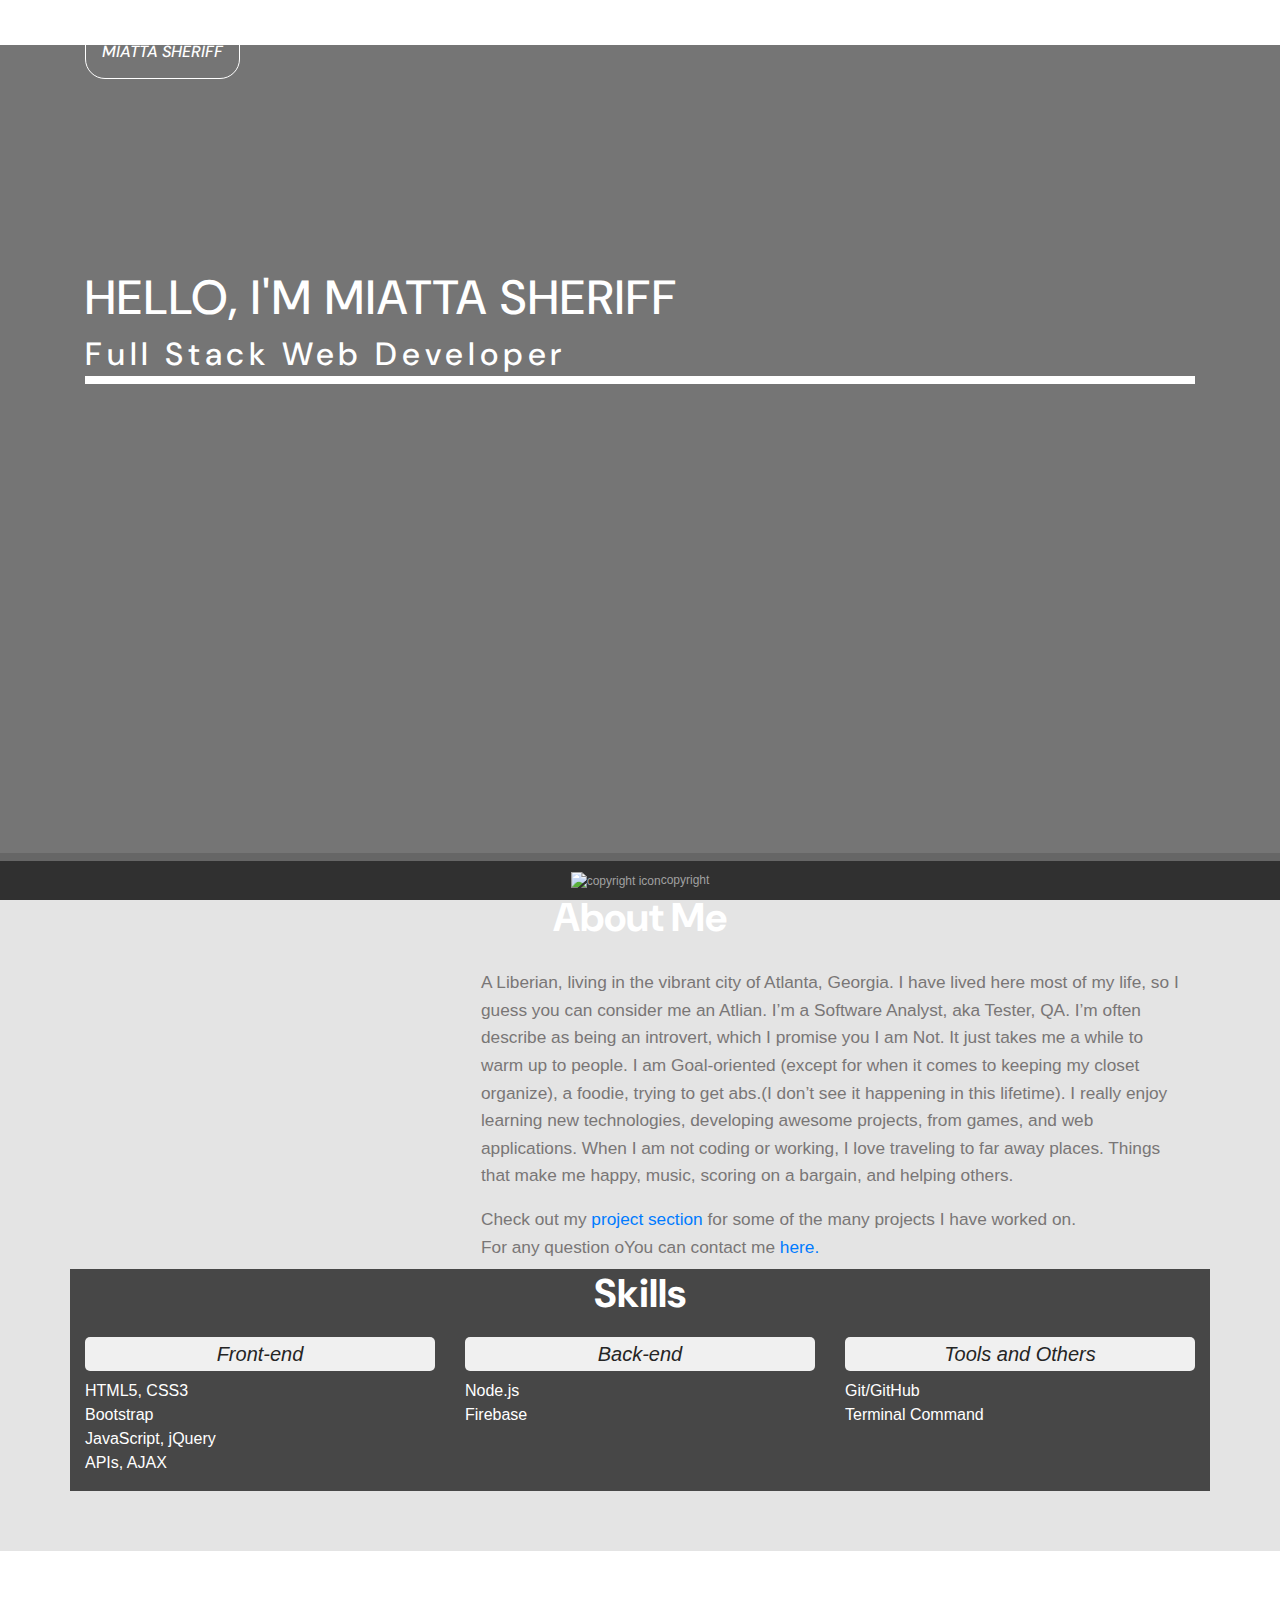
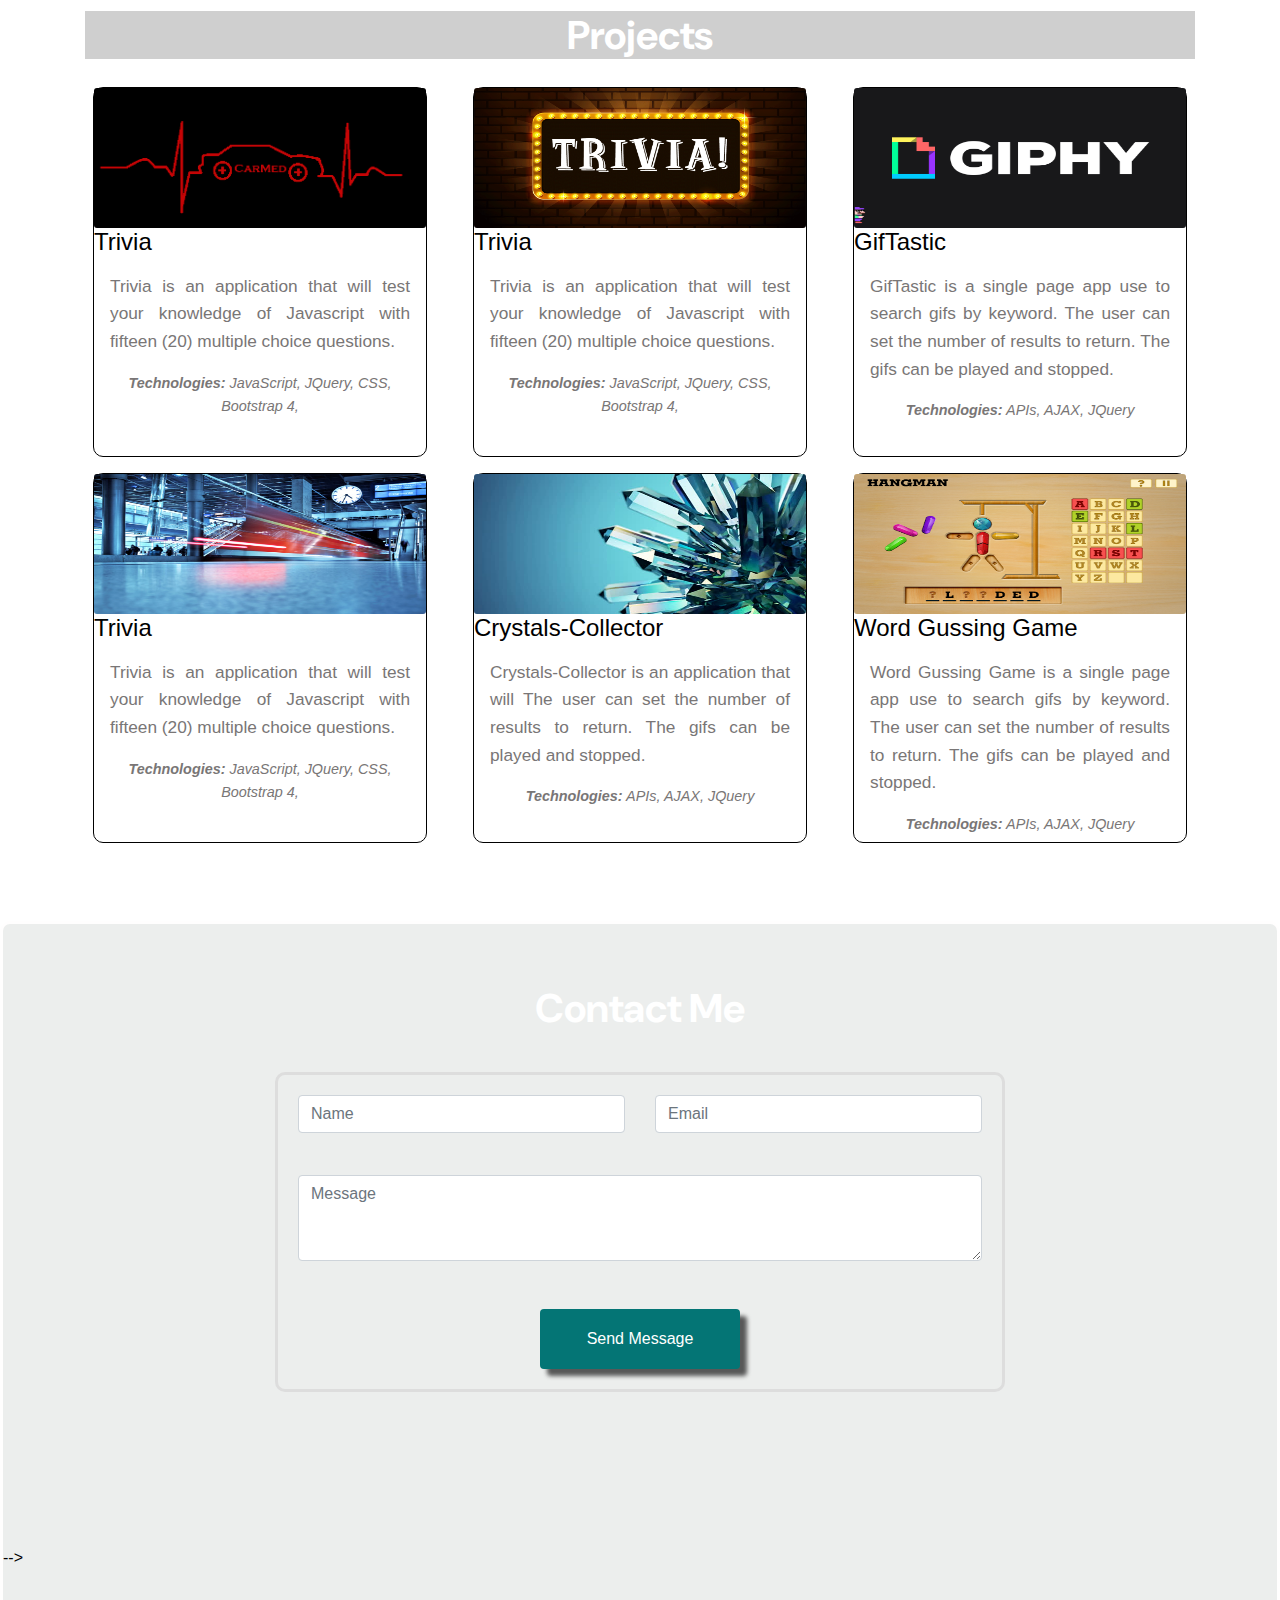
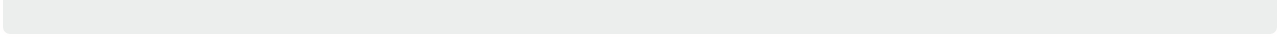
==== index.html @ c32bdae5 "add styling" ====
<!DOCTYPE html>
<html lang="en">

<head>
    <meta charset="UTF-8">
    <meta name="viewport" content="width=device-width, initial-scale=1.0">
    <meta http-equiv="X-UA-Compatible" content="ie=edge">
    <link rel="stylesheet" href="https://stackpath.bootstrapcdn.com/bootstrap/4.3.1/css/bootstrap.min.css"
        integrity="sha384-ggOyR0iXCbMQv3Xipma34MD+dH/1fQ784/j6cY/iJTQUOhcWr7x9JvoRxT2MZw1T" crossorigin="anonymous">
    <link href="https://fonts.googleapis.com/css?family=DM+Sans&display=swap" rel="stylesheet">
    <link href="asset/style.css" rel="stylesheet">
    <title>Portfolio</title>
</head>

<body>

    <body data-spy="scroll" data-target=".navbar" data-offset="74">
        <nav class="navbar navbar-expand-lg navbar-dark">
            <div class="container">
                <a class="navbar-brand" href="#">
                    <span class="logo">Miatta Sheriff</span>
                </a>
                <button id="toggle" class="navbar-toggler" type="button" data-toggle="collapse"
                    data-target="#navbarSupportedContent" aria-controls="navbarSupportedContent" aria-expanded="false"
                    aria-label="Toggle navigation">
                    <span class="navbar-toggler-icon"></span>
                </button>
                <div class="collapse navbar-collapse" id="navbarSupportedContent">
                    <ul class="myNavbar navbar-nav ml-auto">
                        <li class="nav-item" id="home-link-item">
                            <a id="link" class="nav-link" href="#home">
                                <i class="fa fa-home" aria-hidden="true"></i>Home
                                <span class="sr-only">(current)</span>
                            </a>
                        </li>
                        <li class="nav-item">
                            <a id="link" class="nav-link" href="#about">
                                <i class="fa fa-user" aria-hidden="true"></i>About</a>
                        </li>
                        <li class="nav-item">
                            <a id="link" class="nav-link" href="#projects">
                                <i class="fa fa-folder" aria-hidden="true"></i>Projects</a>
                        </li>
                        <li class="nav-item">
                            <a id="link" class="nav-link" href="#contact">
                                <i class="fa fa-volume-control-phone" aria-hidden="true"></i>Contact</a>
                        </li>
                    </ul>
                </div>
            </div>
        </nav>
        <div class="container-fluid">
            <div id="bg-home"></div>
            <section id="home">
                <div class="container content">
                    <div class="row">
                        <div class="col-12">
                            <div class="nameContent">
                                <h1 class="name">Hello, I'm Miatta Sheriff</h1>
                                <h2 class="title">Full Stack Web Developer</h2>
                                <a href="#about" class="downPointing align-middle text-center btn">
                                    <i class="fa fa-angle-double-down" aria-hidden="true"></i>
                                </a>
                            </div>
                        </div>
                    </div>
                </div>
            </section>
            <section id="about" class="pt-3">
                <div class="container content">
                    <div class="row">
                        <div class="col-12">
                            <h1 class="sub-header">About Me</h1>
                        </div>
                    </div>
                    <div class="row">
                        <div class="col-lg-4 col-md-4 col-sm-12 col-xs-12">
                            <div class="col-12">
                                <div class="img">
                                    <img class="rounded img-fluid max-width: 100%; and height: auto; profileImage"
                                        src="assets/images/profileimg.JPG" alt="">
                                </div>
                            </div>
                            <div class="col-12">
                                <div class="social-div text-center hide-element">
                                    <a class="contact-link" href="tel:1-404-437-9087">
                                        <i class="fas fa-phone-square"></i>
                                    </a>
                                    <a class="contact-link" href="mailto:msheriff@gmail.com">
                                        <i class="far fa-envelope contactItem"></i>
                                    </a>
                                    <a class="contact-link" href="https://github.com/Mia112">
                                        <i class="fab fa-github-square contactItem"></i>
                                    </a>
                                    <a class="contact-link" href="https://www.linkedin.com/in/emerson-doyah-0ba6b180/">
                                        <i class="fab fa-linkedin contactItem"></i>
                                    </a>
                                </div>
                            </div>
                        </div>
                        <div class="col-lg-8 col-md-8 col-sm-12 col-xs-12">
                            <div class="bio">
                                <p>
                                    A Liberian, living in the vibrant city of Atlanta, Georgia.
                                    I have lived here most of my life, so I guess you can consider me an Atlian.
                                    I’m a Software Analyst, aka Tester, QA.
                                    I’m often describe as being an introvert, which I promise you I am Not.
                                    It just takes me a while to warm up to people.
                                    I am Goal-oriented (except for when it comes to keeping my closet organize),
                                    a foodie, trying to get abs.(I don’t see it happening in this lifetime).
                                    I really enjoy learning new technologies, developing awesome projects,
                                    from games, and web applications.
                                    When I am not coding or working, I love traveling to far away places.
                                    Things that make me happy, music, scoring on a bargain, and helping others.
                                </p>
                                <p>
                                    Check out my <a href="#projects">project section</a>
                                    for some of the many projects I have worked on.
                                    <br>
                                    For any question oYou can contact me <a href="#contact">here.</a>
                                </p>
                            </div>
                        </div>
                    </div>
                </div>
                <!-- ********************************* SKILLS SECTION ************************************ -->
                <div id="skill-section" class="container">
                    <div class="row">
                        <div class="col-12">
                            <h1 class="sub-header">Skills</h1>
                        </div>
                        <div class="col-md-4 col-sm-12">
                            <h5 class="skill-heading">Front-end</h5>
                            <div class="skills-content">
                                <ul>
                                    <li>HTML5, CSS3</li>
                                    <li>Bootstrap</li>
                                    <li>JavaScript, jQuery</li>
                                    <li>APIs, AJAX</li>
                                </ul>
                            </div>
                        </div>
                        <div class="col-md-4 col-sm-12">
                            <div class="skills-content">
                                <h5 class="skill-heading">Back-end</h5>
                                <div class="skills-content">
                                    <ul>
                                        <li>Node.js</li>
                                        <li>Firebase</li>
                                    </ul>
                                </div>
                            </div>
                        </div>
                        <div class="col-md-4 col-sm-12">
                            <div class="skills-content">
                                <h5 class="skill-heading">Tools and Others</h5>
                                <div class="skills-content">
                                    <ul>
                                        <li>Git/GitHub</li>
                                        <li>Terminal Command</li>
                                    </ul>
                                </div>
                            </div>
                        </div>
                    </div>
                </div>
            </section>
            <!-- *************************** PROJECT SECTION *********************************** -->
            <section id="projects">
                <div class="container">
                    <div id="project-header">
                        <h1 class="sub-header projects-header  text text-center">Projects</h1>
                    </div>
                    <div class="row project-items border-1">

                        <div id="project" class="col-md-4">
                            <div class="card">
                                <div class="card-body">
                                    <img src="asset/images/CarMedLogo.png" class="card-img project-image"
                                        alt="project image">
                                    <div class="card-img-overlay">
                                        <a target="_blank" rel="noopener noreferrer"
                                            href="https://mia112.github.io/project1/"
                                            class="btn btn-outline-primary site-link">Website <i
                                                class="fas fa-external-link-alt"></i></a>
                                        <a target="_blank" rel="noopener noreferrer"
                                            href="https://github.com/Mia112/project1"
                                            class="btn btn-outline-primary site-link">GitHub <i
                                                class="fas fa-code"></i></a>
                                    </div>
                                    <h4 class="project-title">Trivia</h4>
                                    <p class="card-text project-text">Trivia is an application that will test your
                                        knowledge of Javascript with fifteen (20) multiple choice questions.
                                    </p>
                                    <p class="project-tech"><strong>Technologies:</strong> JavaScript, JQuery,
                                        CSS, Bootstrap 4,
                                    </p>
                                </div>
                            </div>
                        </div>


                        <div id="project" class="col-md-4">
                            <div class="card">
                                <div class="card-body">
                                    <img src="asset/images/trivia animation.gif" class="card-img project-image"
                                       alt="project image">
                                    <div class="card-img-overlay">
                                        <a target="_blank" rel="noopener noreferrer"
                                            href=" https://mia112.github.io/TriviaGame/"
                                            class="btn btn-outline-primary site-link">Website <i
                                                class="fas fa-external-link-alt"></i></a>
                                        <a target="_blank" rel="noopener noreferrer"
                                            href="https://github.com/Mia112/TriviaGame"
                                            class="btn btn-outline-primary site-link">GitHub <i
                                                class="fas fa-code"></i></a>
                                    </div>
                                    <h4 class="project-title">Trivia</h4>
                                    <p class="card-text project-text">Trivia is an application that will test your
                                        knowledge of Javascript with fifteen (20) multiple choice questions.
                                    </p>
                                    <p class="project-tech"><strong>Technologies:</strong> JavaScript, JQuery,
                                        CSS, Bootstrap 4,
                                    </p>
                                </div>
                            </div>
                        </div>

                        <div id="project" class="col-md-4">
                            <div class="card">
                                <div class="card-body">
                                    <img src="asset/images/giphy.gif" class="card-img project-image"
                                        alt="project image">
                                    <div class="card-img-overlay">
                                        <a target="_blank" rel="noopener noreferrer"
                                            href="https://mia112.github.io/GifTastic/"
                                            class="btn btn-outline-primary site-link">Website <i
                                                class="fas fa-external-link-alt"></i></a>
                                        <a target="_blank" rel="noopener noreferrer"
                                            href="https://github.com/Mia112/GifTastic"
                                            class="btn btn-outline-primary site-link">GitHub <i
                                                class="fas fa-code"></i></a>
                                    </div>
                                    <h4 class="project-title">GifTastic</h4>
                                    <p class="card-text project-text">GifTastic is a single page app use to search
                                        gifs by keyword.
                                        The user can set the number of results to return. The gifs can be played and
                                        stopped.
                                    </p>
                                    <p class="project-tech"><strong>Technologies:</strong> APIs, AJAX, JQuery </p>
                                </div>
                            </div>
                        </div>
                    </div>

                    <div class="row project-items border-1">
                        <div id="project" class="col-md-4">
                            <div class="card">
                                <div class="card-body">
                                    <img src="asset/images/train.jpg" class="card-img project-image"
                                        alt="project image">
                                    <div class="card-img-overlay">
                                        <a target="_blank" rel="noopener noreferrer"
                                            href="https://mia112.github.io/GifTastic/"
                                            class="btn btn-outline-primary site-link">Website <i
                                                class="fas fa-external-link-alt"></i></a>
                                        <a target="_blank" rel="noopener noreferrer"
                                            href="https://github.com/Mia112/GifTastic"
                                            class="btn btn-outline-primary site-link">GitHub <i
                                                class="fas fa-code"></i></a>
                                    </div>
                                    <h4 class="project-title">Trivia</h4>
                                    <p class="card-text project-text">Trivia is an application that will test your
                                        knowledge of Javascript with fifteen (20) multiple choice questions.
                                    </p>
                                    <p class="project-tech"><strong>Technologies:</strong> JavaScript, JQuery,
                                        CSS, Bootstrap 4,
                                    </p>
                                </div>
                            </div>
                        </div>

                        <div id="project" class="col-md-4">
                            <div class="card">
                                <div class="card-body">
                                    <img src="asset/images/crystal.jpg" class="card-img project-image"
                                        alt="project image">
                                    <div class="card-img-overlay">
                                        <a target="_blank" rel="noopener noreferrer"
                                            href=" https://mia112.github.io/Crystals-Collector/"
                                            class="btn btn-outline-primary site-link">Website <i
                                                class="fas fa-external-link-alt"></i></a>
                                        <a target="_blank" rel="noopener noreferrer"
                                            href="https://github.com/Mia112/Crystals-Collector"
                                            class="btn btn-outline-primary site-link">GitHub <i
                                                class="fas fa-code"></i></a>
                                    </div>
                                    <h4 class="project-title">Crystals-Collector</h4>
                                    <p class="card-text project-text">Crystals-Collector is an application that will
                                        The user can set the number of results to return. The gifs can be played and
                                        stopped.
                                    </p>
                                    <p class="project-tech"><strong>Technologies:</strong> APIs, AJAX, JQuery </p>
                                </div>
                            </div>
                        </div>


                        <div id="project" class="col-md-4">
                            <div class="card">
                                <div class="card-body">
                                    <img src="asset/images/hangman.png" class="card-img project-image"
                                        alt="project image">
                                    <div class="card-img-overlay">
                                        <a target="_blank" rel="noopener noreferrer"
                                            href="https://mia112.github.io/Word-Guess-Game/"
                                            class="btn btn-outline-primary site-link">Website <i
                                                class="fas fa-external-link-alt"></i></a>
                                        <a target="_blank" rel="noopener noreferrer"
                                            href="https://github.com/Mia112/Word-Guess-Game"
                                            class="btn btn-outline-primary site-link">GitHub <i
                                                class="fas fa-code"></i></a>
                                    </div>
                                    <h4 class="project-title">Word Gussing Game</h4>
                                    <p class="card-text project-text">Word Gussing Game is a single page app use to
                                        search
                                        gifs by keyword.
                                        The user can set the number of results to return. The gifs can be played and
                                        stopped.
                                    </p>
                                    <p class="project-tech"><strong>Technologies:</strong> APIs, AJAX, JQuery </p>
                                </div>
                            </div>
                        </div>
                    </div>
                </div>
            </section>
            <!-- *************************************** CONTACT SECTION *********************************************** -->
            <section id="contact">
                <div class="container">
                    <div class="row">

                        <div class="col-12">
                            <h1 class="sub-header">Contact Me</h1>
                        </div>
                    </div>
                    <div class="row">
                        <div class="col-lg-8 offset-lg-2 offset-md-2 col-md-8 col-sm-12 col-xs-12">
                            <div class="contact center-block">
                                <form class="form-group">
                                    <div class="row">
                                        <div class="col-lg-6 col-sm-12">
                                            <input id="name" type="text" class="form-control" placeholder="Name"
                                                required>
                                        </div>
                                        <div class="col-lg-6 col-sm-12">
                                            <input id="email" type="text" class="form-control" placeholder="Email"
                                                required>
                                        </div>
                                    </div>
                                    <br>
                                    <div class="form-group">
                                        <textarea id="message" class="form-control" id="exampleFormControlTextarea1"
                                            rows="3" placeholder="Message" required></textarea>
                                    </div>
                                    <br>

                                    <div class="col buttonCol" style="margin:auto; text-align: center;">
                                        <button id="submit-btn" type="submit" class="btn btn-secondary"
                                            data-toggle="modal">Send Message
                                        </button>
                                    </div>
                                </form>
                            </div>
                        </div>
                    </div>
                </div> -->
            </section>
        </div>
        <div class="fixed-bottom">
            <div id="copyright"><img src="assets/images/copyright16.png" alt="copyright icon">copyright</div>
        </div>
        <!-- 
        <script src="/Users/msheriff/profile/assets/app.js"></script> -->
    </body>

</html>
---- asset/style.css ----
* {
    margin: 0;
    padding: 0;
    text-decoration: none
  }
  body {
    padding-top: 70px;
    background-image: url(/Users/msheriff/profile/assets/image/blackbg.jpg);
    background-size: cover;
    background-repeat: no-repeat;
    background-attachment: fixed;
    margin: 0;
    padding: 0;
    position: relative;
  }
  
  .container-fluid {
    margin: -2rem 0;
    padding: 0;
  }
  
  #contact {
    padding: 20px;
    font-size: 16px;
    color: #777777;
    background-color: #ffffff;
    margin: auto;
    width: 100%;
    margin-top: 10px;
    margin-bottom: 10px;
    height: auto;
    line-height: 32px;
    border: 3px solid #fffefe;
    border-radius: 10px;
  }
  
  .sectionHeader {
    font-family: 'Fira Sans', sans-serif;
  }
  
  #home {
    padding: 60px 0;
    height: 812px;
    color: #fff;
    background: rgba(12, 12, 12, 0.568);
  }
  
  #about {
    padding: 60px 0;
    height: auto;
    color: black;
    background: #e4e4e4;
  }
  
  #projects {
    padding: 60px 0;
    height: auto;
    color: black;
    
  }
  
  #contact {
    padding: 60px 0;
    height: auto;
    color: black;
    background: #eceeed;
  }
  
  .polygon {
    -webkit-clip-path: polygon(0 0, 100% 0, 100% 13%, 0 58%);
    clip-path: polygon(0 0, 100% 0, 100% 13%, 0 58%);
    height: 13.5%;
    width: 100%;
    margin: 0;
    padding: 0;
    position: absolute;
    background: #046d8a31;
  }
  
  @media(max-width:750px) {
    .polygon {
        height: 12%;
    }
  }
  
  /* ===================================== 
  /* navbar styles */
  
  /* ===================================== */
  
  .bg-dark {
    background-color: #1b1a0d;
  }
  
  
  .navbar-expand-lg .navbar-nav .nav-link {
    padding-right: 1rem;
    padding-left: .5rem;
    font-size: 1.2rem;
    text-transform: uppercase;
    transition: all 0.4s ease;
  }
  
  
  .navbar-brand {
    font-size: 1rem;
    text-transform: uppercase;
    padding-top: 2rem;
  }
  
  .navbar-dark .navbar-nav .nav-link {
    color: rgb(255, 255, 255);
  }
  
  .myNavbar .fa {
    padding-right: 0.4rem;
  }
  
  .navbar-toggler {
    border: none;
    outline: none;
  }
  
  .logo {
    padding: 1rem;
    border-radius: 20px;
    border: 1.5px solid #ffffff;
    font-style: italic;
    font-family: 'DM Sans', sans-serif;
    font-weight: 500;
  }
  
  #section4 {
    border-bottom: 0.0019rem solid var(--main-theme-color, #05a4d4);
    -webkit-box-shadow: 0px 7px 12px 0px var(--main-theme-color, #05a4d4);
    box-shadow: 0px 7px 12px 0px rgba(0, 0, 0, 0.36);
  }
  
  .content {
    margin-top: 20px;
  }
  
  /* ==================================== */
  
  /* Home - section 1 */
  
  /* ==================================== */
  
  .title {
    border-bottom: 0.5rem solid #ffffff;
    padding-bottom: 0.2rem;
    letter-spacing: 0.3rem;
    font-family: 'DM Sans', sans-serif;
  }
  
  .nameContent {
    padding-top: 9rem;
    /* -webkit-animation: paddingAnimate 3s;
    animation: paddingAnimate 3s; */
    font-family: 'DM Sans', sans-serif;
  }
  
  .nameContent .btn:hover {
    font-size: 3.6rem;
    background: transparent;
   
    margin-top: 2rem;
    
  }
  
  .name {
    font-size: 3rem;
    text-transform: uppercase;
    letter-spacing: 2px;
    font-family: 'DM Sans', sans-serif;
  }
  
  /* Chrome, Safari, Opera */
  
  @-webkit-keyframes paddingAnimate {
    from {
        padding-top: 15rem;
        opacity: 9rem;
    }
    to {
        padding-top: 0;
        opacity: 1;
    }
  }
  
  /* Standard syntax */
  
  @keyframes paddingAnimate {
    from {
        padding-top: 15rem;
        opacity: 0;
    }
    to {
        padding-top: 9 rem;
        opacity: 1;
    }
  }
  
  .nameContent .btn {
    font-size: 3.5rem;
    background: transparent;
    color: #ffffff;
    margin-top: 0.5rem;
    transition: all 0.7s ease;
    font-weight: bolder;
    -webkit-animation: btn-animate 0.5s infinite;
  
    animation: btn-animate 0.5s infinite;
  } 
  
  /* Chrome, Safari, Opera */
  
  @-webkit-keyframes btn-animate {
    50% {
        margin-top: 50px;
    }
  }
  
  /* Standard syntax */
  
  @keyframes btn-animate {
    50% {
        margin-top: 50px;
    }
  }
  
  /* ==================================== */
  
  /* About - section 2 */
  
  /* ==================================== */
  
  .profileImage {
    transition: 1s ease-in;
    transition: 1s ease-out;
    margin-top: 1.5rem;
  }
  
  .profileImage:hover {
    transform: scale(1.03);
  }
  
  .aboutMe, .mySkills, .myProjects, .myContact, .social-div {
    transition: 0.3s linear;
    overflow: hidden;
    height: 4rem;
    width: 0;
    opacity: 0;
  }
  
  
  .show-element {
    width: 100%;
    opacity: 1;
  }
  
  .social-div .fa:hover {
    transform: scale(1.05);
  }
  
  .fa-skype {
    color: #139eec;
  }
  
  .fa-linkedin {
    color: #046096;
  }
  
  .fa-github-square {
    color: black;
  }
  
  .fa-envelope {
    color: #c9352f;
  }
  
  .social-div .fab, .social-div .fas, .social-div .far {
    font-size: 3rem;
    margin: 1rem 0.5rem;
    transition: 0.5s ease-in;
    transition: 0.5s ease-out;
    text-align: center;
  }
  
  p {
    padding: 0.5rem 1rem;
    line-height: 1.6;
    color: #797676;
    font-size: 1.08rem;
    margin: 0;
    font-family: 'Roboto', sans-serif;
    /* background: #f1f0f0; */
  }
  
  /* ==================================== */
  
  /* Skills - section 3 */
  
  /* ==================================== */
  
  #skill-section{
    background-color: rgb(71, 71, 71);
    width: 100%;
  }
  
  .skill-heading {
  
    color: #252525;
    padding: .3rem;
    text-align: center;
    border-radius: 5px;
    font-style: italic;
    font-weight: 500;
    background-color: rgb(240, 240, 240);
   
  }
   ul {
     list-style-type: none;
     color: #ffffff;
     
   }
  
  
  .skill-content {
    padding-left: 5px;
    font-size: 1rem;
    font-style: italic;
    background: #3c3d3d;
  }
  
  /*======================================*/
  
  /* project  section 4*/
  
  /*======================================*/
  
  
  #project-header {
    color: rgb(29, 29, 29);
    background-color: #cfcfcf;
  }
  .card{
    width: 360px;
    height: 370px;
    margin: 8px;
    
   
  }
  .sub-header {
    font-size: 16;
    color: #ffffff;
    font-weight: bold;
    font-family: 'DM Sans', sans-serif;
    text-align: center;
    margin-bottom: 20px;
    
  }
      #project .card {
        border: 1px solid black; 
         border-radius: 10px;
        box-shadow: 10px #797676;
       
      }  



  /* .project-div {
    margin: 1.5rem 0;
  
  }
  
  /* 
  .project-description, .project-text, .project-tech {
    font-family: 'Fira Sans', sans-serif;
    padding: 0.5rem;
    margin: 10px;
    
  }
  
  /* .project-text, .project-tech {
    color: #3c3d3d;
  } */
  
  .project-text {
    text-align: justify;
  }
  
  .project-image {
    transition: all 0.7s ease;
  }
  
  .project-tech {
    font-style: italic;
    font-size: .9rem;
    text-align: center;
    
  }

 
  .card-img {
    width: 100%;
    height: 140px;
    
  }

  .card-text .project-text {
    font-size: 1rem;
  }
  
  .card-img-overlay {
    opacity: 0;
    padding-top: 15%;
    transition: all 0.7s ease;
    border-color: #ffffff;
    outline: none;
    outline-color: #ffffff;
  }
  
  #project:hover .card-img-overlay {
    opacity: 1;
  }
  
  #project .image-card {
    -webkit-box-shadow:0 .125rem .25rem rgba(0,0,0,.075); 
    box-shadow: 0 .125rem .25rem rgba(0,0,0,.075);
    /* margin: 0 4rem; */
    transition: 0.3s linear;
    transition: 0.5s ease-in;
    transition: 0.5s ease-out;
  } 
  
  #project:hover .project-image {
    opacity: 0.1;
  }
  
  .btn-outline-primary {
    color: var(--main-theme-color, #022e2a);
    border-color: var(--main-theme-color, #313131);
    font-size: .5rem;
    font-family: 'Fira Sans', sans-serif;
  }
  
  .btn-outline-primary:hover {
    color: #000000;
    color: var(--main-theme-color, #022e2a);
    border-color: var(--main-theme-color, #313131);
  }
  
  #project .fas {
    font-size: 1rem;
    margin: 0.1rem;
  }
  
  #project .fab {
    font-size: 2rem;
    margin: 0.1rem;
  }
  
  #project .card-body {
    padding: 0;
  }
  
  #project {
    display: flex;
    flex-direction: column;
  }
  
  @media (min-width: 768px) {
    #project {
        -ms-flex-direction: row;
        flex-direction: row;
    }
  }
  
  @media (max-width: 768px) {
    .fa-hand-point-left, .fa-hand-point-right {
        display: none;
    }
  }
  
  @media (min-width: 768px) {
    #project:nth-child(2n) {
        -ms-flex-direction: row-reverse;
        flex-direction: row-reverse;
    }
  
    #project:nth-child(even)  .image-card  {
        margin-right:4rem;
    }
    #project:nth-child(odd)  .image-card {
        margin-left:4rem;
    }
  }
  
  /*======================================*/
  
  /* Contact  section 5*/
  
  /*======================================*/
  
  input {
    margin-bottom: 10px;
  }
  
  .contactheader {
    margin-bottom: 100px;
  }
  
  .contact {
    margin-bottom: 150px;
  }
  
  
  #submit-btn {
  
    background: rgb(4, 117, 117);
    color: #fff;
    border: none;
    position: relative;
    height: 60px;
  
    width: 200px;
    font-size: 1em;
    ;
    padding: 0 1em;
    cursor: pointer;
    transition: 800ms ease all;
    box-shadow: 7px 7px 4px rgb(88, 88, 88);
    outline: none;
    animation: 1s ease-out 0s 1 slideInFromLeft;
  }
  
  #submit-btn:hover {
    background: #fff;
    color: rgb(4, 117, 117);
  }
  
  #submit-btn:before,
  #submit-btn:after {
    content: '';
    position: absolute;
    top: 0;
    right: 0;
    height: 2px;
    width: 0;
    background: rgb(4, 117, 117);
    transition: 400ms ease all;
  }
  
  #submit-btn:after {
    right: inherit;
    top: inherit;
    left: 0;
    bottom: 0;
    box-shadow: 7px 7px 4px rgb(88, 88, 88);
  }
  
  /* #contact {
    padding: 20px;
    font-size: 23px;
    color: rgb(119, 119, 119);
    background-color: rgb(255, 255, 255);
    margin: auto;
    width: 90%;
    margin-top: 10px;
    margin-bottom: 30px;
    height: auto;
    line-height: 32px;
    border: 3px solid rgb(255, 254, 254);
    border-radius: 30px;
  } */
  
  form {
    padding: 20px;
    height: fit-content;
    margin: auto;
    border: 3px solid #dddddd;
    box-sizing: border-box;
    border-radius: 10px;
    margin-top: 20px;
  }
  
  #submit-btn:hover:before,
  #submit-btn:hover:after {
    width: 100%;
    transition: 800ms ease all;
  }
  
  input #submit-btn:hover {
    color: rgba(9, 16, 20, 0.979);
    background-color: #FFFFFF;
  
  }
  .feedbackMessage {
    padding: 1rem;
    margin: 1rem;
    background: #faf7f7;
    border-radius: 2px;
  }
  
  .fixed-bottom {
    background-color: #303030;
    text-align: center;
    margin-top: 10px;
    border-top: 8px solid #666666;
    margin-top: 10px;
    font-size: 0.75em;
    clear: both;
  
  } 
  
  #copyright {
    padding: 10px;
    color: rgb(160, 160, 160);
  }
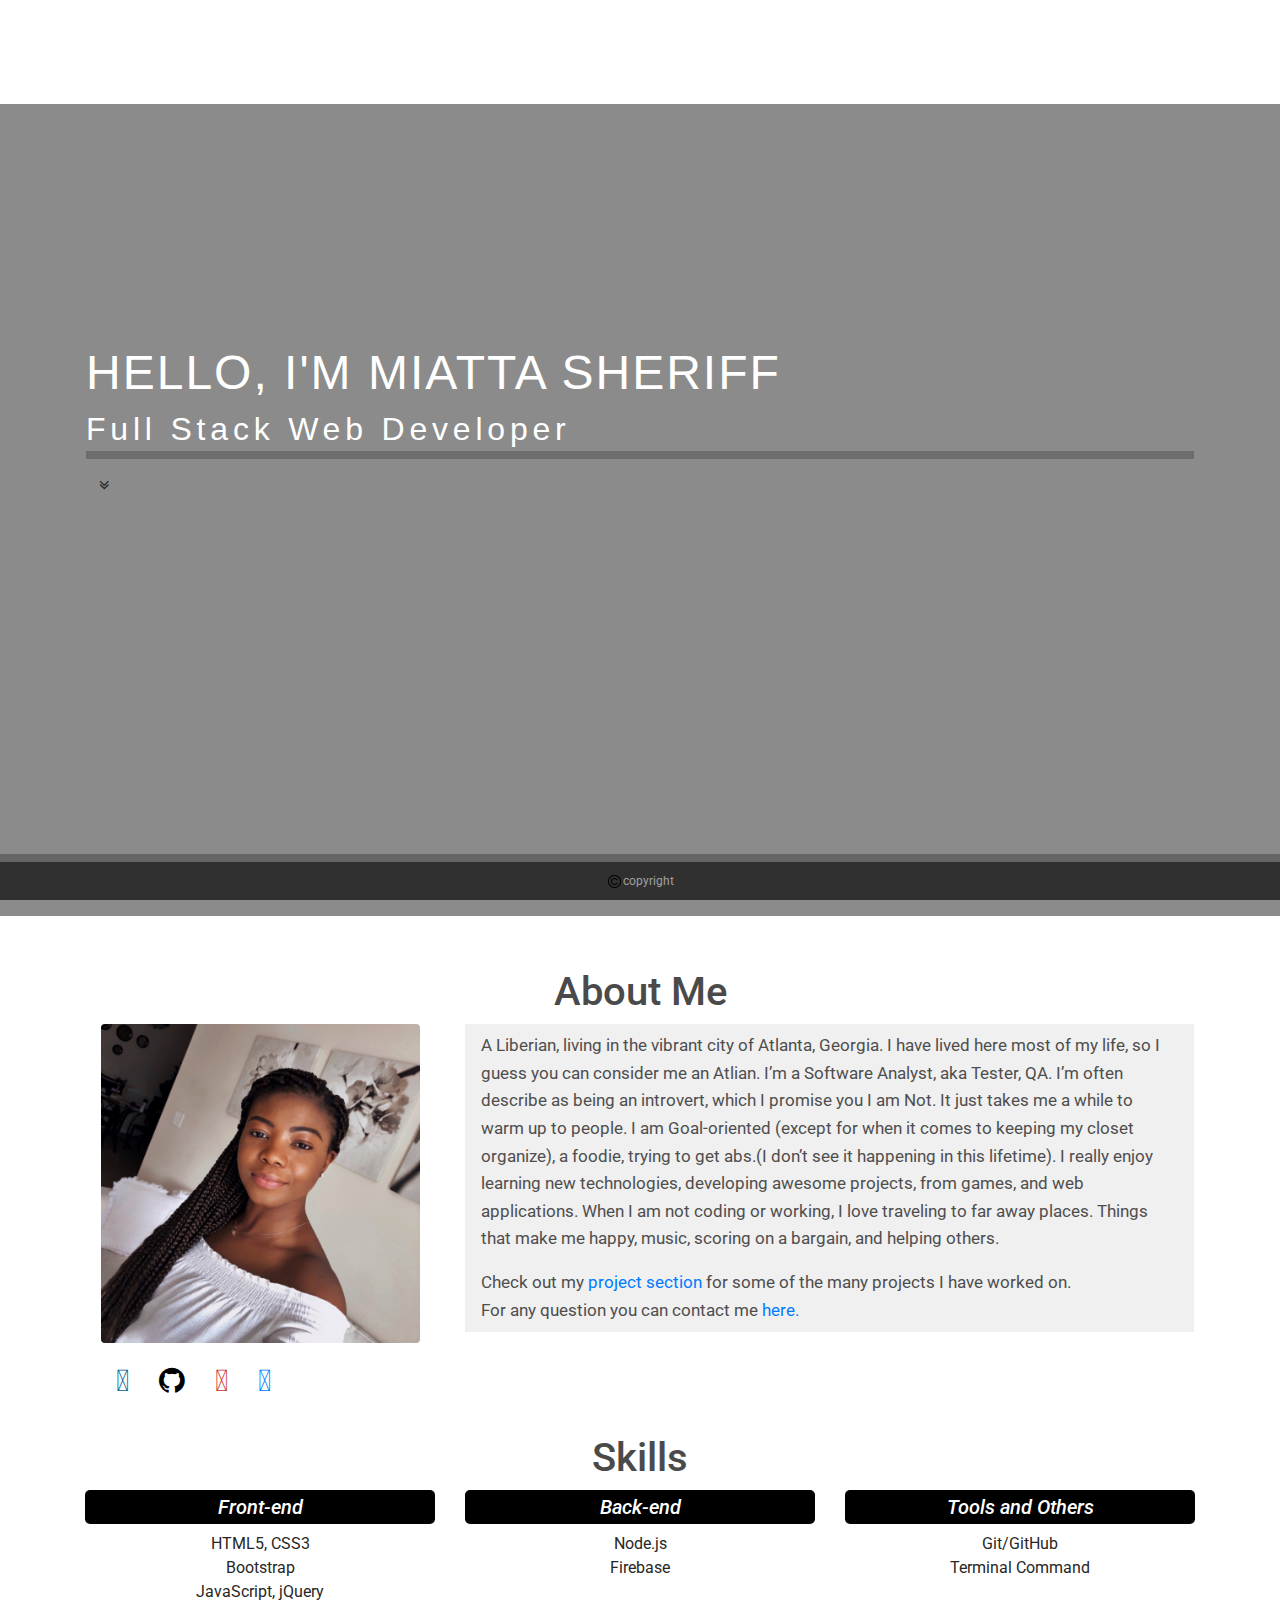
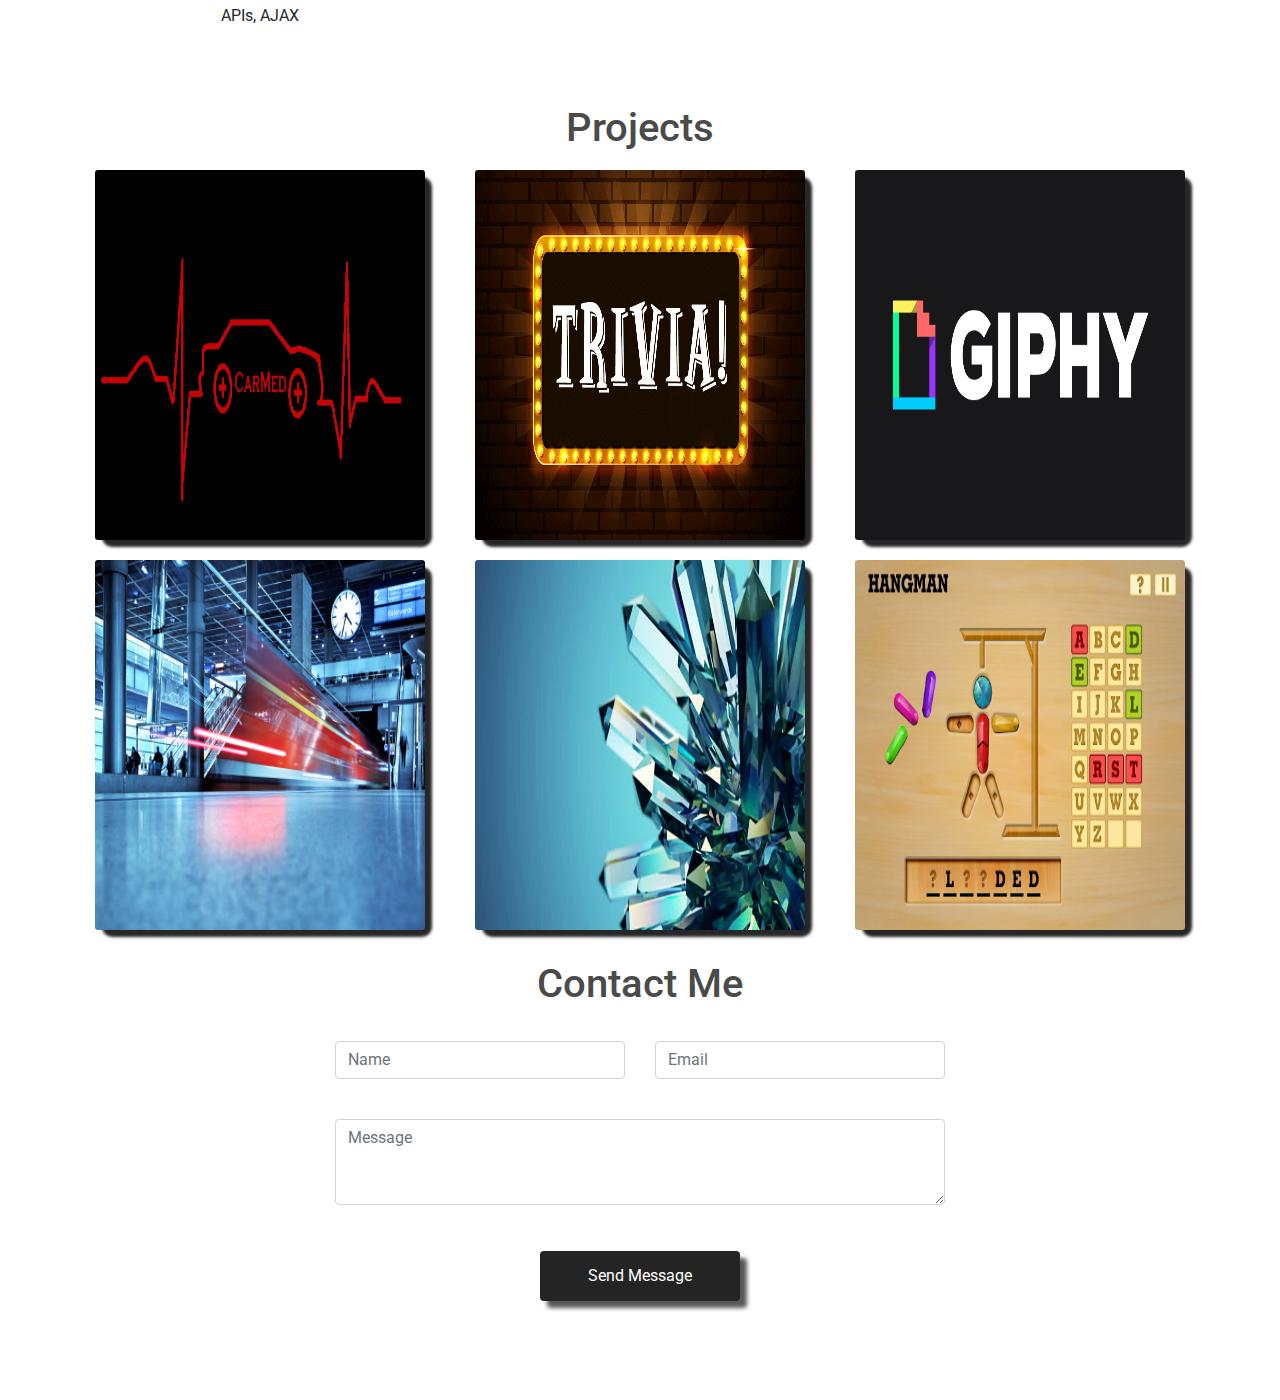
==== commit 7df31884: "correct spelling" ====
--- a/index.html
+++ b/index.html
@@ -7,16 +7,22 @@
     <meta http-equiv="X-UA-Compatible" content="ie=edge">
     <link rel="stylesheet" href="https://stackpath.bootstrapcdn.com/bootstrap/4.3.1/css/bootstrap.min.css"
         integrity="sha384-ggOyR0iXCbMQv3Xipma34MD+dH/1fQ784/j6cY/iJTQUOhcWr7x9JvoRxT2MZw1T" crossorigin="anonymous">
-    <link href="https://fonts.googleapis.com/css?family=DM+Sans&display=swap" rel="stylesheet">
+    <link rel="stylesheet" href="https://use.fontawesome.com/releases/v5.6.3/css/all.css"
+        integrity="sha384-UHRtZLI+pbxtHCWp1t77Bi1L4ZtiqrqD80Kn4Z8NTSRyMA2Fd33n5dQ8lWUE00s/" crossorigin="anonymous">
+    <link href="https://fonts.googleapis.com/css?family=Dosis|Fira+Sans|Roboto|Righteous" rel="stylesheet">
+    <link rel="stylesheet" href="https://maxcdn.bootstrapcdn.com/font-awesome/4.7.0/css/font-awesome.min.css">
+    <link rel="shortcut icon" type="image/png" href="/assets/images/flavicon.png" />
     <link href="asset/style.css" rel="stylesheet">
+
     <title>Portfolio</title>
 </head>
 
 <body>
 
     <body data-spy="scroll" data-target=".navbar" data-offset="74">
-        <nav class="navbar navbar-expand-lg navbar-dark">
-            <div class="container">
+        <div class="header" id="myHeader">
+            <nav id="sticky-nav" class="navbar navbar-expand-lg navbar-dark">
+
                 <a class="navbar-brand" href="#">
                     <span class="logo">Miatta Sheriff</span>
                 </a>
@@ -47,10 +53,10 @@
                         </li>
                     </ul>
                 </div>
-            </div>
-        </nav>
+
+            </nav>
+        </div>
         <div class="container-fluid">
-            <div id="bg-home"></div>
             <section id="home">
                 <div class="container content">
                     <div class="row">
@@ -70,7 +76,7 @@
                 <div class="container content">
                     <div class="row">
                         <div class="col-12">
-                            <h1 class="sub-header">About Me</h1>
+                            <h1 id="about-me" class="sub-header">About Me</h1>
                         </div>
                     </div>
                     <div class="row">
@@ -78,23 +84,36 @@
                             <div class="col-12">
                                 <div class="img">
                                     <img class="rounded img-fluid max-width: 100%; and height: auto; profileImage"
-                                        src="assets/images/profileimg.JPG" alt="">
-                                </div>
-                            </div>
+                                        src="asset/images/profileimg.JPG" alt="">
+                                </div>
+                            </div>
+
+
                             <div class="col-12">
-                                <div class="social-div text-center hide-element">
-                                    <a class="contact-link" href="tel:1-404-437-9087">
-                                        <i class="fas fa-phone-square"></i>
-                                    </a>
-                                    <a class="contact-link" href="mailto:msheriff@gmail.com">
-                                        <i class="far fa-envelope contactItem"></i>
-                                    </a>
-                                    <a class="contact-link" href="https://github.com/Mia112">
-                                        <i class="fab fa-github-square contactItem"></i>
-                                    </a>
-                                    <a class="contact-link" href="https://www.linkedin.com/in/emerson-doyah-0ba6b180/">
-                                        <i class="fab fa-linkedin contactItem"></i>
-                                    </a>
+                                <div id="social-icons">
+
+                                    <ul class="social">
+                                        <li class="icon"><a class="contact-link"
+                                                href="https://www.linkedin.com/in/miatta-sheriff-a79415137/">
+                                                <i class="fab fa-linkedin"></i>
+                                            </a>
+                                        </li>
+                                        <li class="icon"><a class="contact-link" href="https://github.com/Mia112">
+                                                <i class="fa fa-github" aria-hidden="true"></i>
+                                            </a>
+                                        </li>
+
+                                        <li class="icon"><a class="contact-link" href="mailto:msheriff@gmail.com">
+                                                <i class="far fa-envelope"></i>
+                                            </a>
+                                        </li>
+                                        <li class="icon"><a class="contact-link" href="tel:1-404-437-9087">
+                                                <i class="fas fa-phone-square"></i>
+                                            </a>
+                                        </li>
+
+
+                                    </ul>
                                 </div>
                             </div>
                         </div>
@@ -117,7 +136,7 @@
                                     Check out my <a href="#projects">project section</a>
                                     for some of the many projects I have worked on.
                                     <br>
-                                    For any question oYou can contact me <a href="#contact">here.</a>
+                                    For any question you can contact me <a href="#contact">here.</a>
                                 </p>
                             </div>
                         </div>
@@ -168,17 +187,25 @@
             <!-- *************************** PROJECT SECTION *********************************** -->
             <section id="projects">
                 <div class="container">
-                    <div id="project-header">
-                        <h1 class="sub-header projects-header  text text-center">Projects</h1>
-                    </div>
+                    <h1 id="project-header" class="sub-header projects-header  text text-center">Projects</h1>
                     <div class="row project-items border-1">
-
                         <div id="project" class="col-md-4">
                             <div class="card">
                                 <div class="card-body">
                                     <img src="asset/images/CarMedLogo.png" class="card-img project-image"
                                         alt="project image">
                                     <div class="card-img-overlay">
+                                        <p class="card-text project-text"><strong>CarMed</strong> is a car maintenance
+                                            and overall car
+                                            health management dashboard.
+                                        </p>
+                                        <p class="project-tech"><strong>TECHNOLOGY USED:</strong> Firebase,
+                                            Google Maps, Places, Geolocation, and Youtube APIs.
+                                            Bootstrap, SVG Graphics, Keyframe Animations, and Responsive design.
+                                            IMPLEMENTED CONCEPTS: User input validation, AJAX: Local session data
+                                            storage and retrieval.
+
+                                        </p>
                                         <a target="_blank" rel="noopener noreferrer"
                                             href="https://mia112.github.io/project1/"
                                             class="btn btn-outline-primary site-link">Website <i
@@ -188,24 +215,22 @@
                                             class="btn btn-outline-primary site-link">GitHub <i
                                                 class="fas fa-code"></i></a>
                                     </div>
-                                    <h4 class="project-title">Trivia</h4>
-                                    <p class="card-text project-text">Trivia is an application that will test your
-                                        knowledge of Javascript with fifteen (20) multiple choice questions.
-                                    </p>
-                                    <p class="project-tech"><strong>Technologies:</strong> JavaScript, JQuery,
-                                        CSS, Bootstrap 4,
-                                    </p>
-                                </div>
-                            </div>
-                        </div>
-
-
+                                </div>
+                            </div>
+                        </div>
                         <div id="project" class="col-md-4">
                             <div class="card">
                                 <div class="card-body">
                                     <img src="asset/images/trivia animation.gif" class="card-img project-image"
-                                       alt="project image">
-                                    <div class="card-img-overlay">
+                                        alt="project image">
+                                    <div class="card-img-overlay">
+                                        <p class="card-text project-text"><strong>Trivia</strong> is an application that
+                                            will test your
+                                            knowledge of Javascript with fifteen (15) multiple choice questions.
+                                        </p>
+                                        <p class="project-tech"><strong>TECHNOLOGY USED:</strong> JavaScript, JQuery,
+                                            CSS, and Bootstrap.
+                                        </p>
                                         <a target="_blank" rel="noopener noreferrer"
                                             href=" https://mia112.github.io/TriviaGame/"
                                             class="btn btn-outline-primary site-link">Website <i
@@ -215,23 +240,22 @@
                                             class="btn btn-outline-primary site-link">GitHub <i
                                                 class="fas fa-code"></i></a>
                                     </div>
-                                    <h4 class="project-title">Trivia</h4>
-                                    <p class="card-text project-text">Trivia is an application that will test your
-                                        knowledge of Javascript with fifteen (20) multiple choice questions.
-                                    </p>
-                                    <p class="project-tech"><strong>Technologies:</strong> JavaScript, JQuery,
-                                        CSS, Bootstrap 4,
-                                    </p>
-                                </div>
-                            </div>
-                        </div>
-
+                                </div>
+                            </div>
+                        </div>
                         <div id="project" class="col-md-4">
                             <div class="card">
                                 <div class="card-body">
                                     <img src="asset/images/giphy.gif" class="card-img project-image"
                                         alt="project image">
                                     <div class="card-img-overlay">
+                                        <p class="card-text project-text"><strong>GifTastic</strong>
+                                            is a single page app use to search
+                                            gifs by keyword.The user can search and add their own desired gifs within
+                                            the choosen category.
+                                        </p>
+                                        <p class="project-tech"><strong>TECHNOLOGY USED:</strong> Javascript, JQuery,
+                                            APIs, and AJAX</p>
                                         <a target="_blank" rel="noopener noreferrer"
                                             href="https://mia112.github.io/GifTastic/"
                                             class="btn btn-outline-primary site-link">Website <i
@@ -241,18 +265,10 @@
                                             class="btn btn-outline-primary site-link">GitHub <i
                                                 class="fas fa-code"></i></a>
                                     </div>
-                                    <h4 class="project-title">GifTastic</h4>
-                                    <p class="card-text project-text">GifTastic is a single page app use to search
-                                        gifs by keyword.
-                                        The user can set the number of results to return. The gifs can be played and
-                                        stopped.
-                                    </p>
-                                    <p class="project-tech"><strong>Technologies:</strong> APIs, AJAX, JQuery </p>
-                                </div>
-                            </div>
-                        </div>
-                    </div>
-
+                                </div>
+                            </div>
+                        </div>
+                    </div>
                     <div class="row project-items border-1">
                         <div id="project" class="col-md-4">
                             <div class="card">
@@ -260,32 +276,39 @@
                                     <img src="asset/images/train.jpg" class="card-img project-image"
                                         alt="project image">
                                     <div class="card-img-overlay">
-                                        <a target="_blank" rel="noopener noreferrer"
-                                            href="https://mia112.github.io/GifTastic/"
-                                            class="btn btn-outline-primary site-link">Website <i
-                                                class="fas fa-external-link-alt"></i></a>
-                                        <a target="_blank" rel="noopener noreferrer"
-                                            href="https://github.com/Mia112/GifTastic"
-                                            class="btn btn-outline-primary site-link">GitHub <i
-                                                class="fas fa-code"></i></a>
-                                    </div>
-                                    <h4 class="project-title">Trivia</h4>
-                                    <p class="card-text project-text">Trivia is an application that will test your
-                                        knowledge of Javascript with fifteen (20) multiple choice questions.
-                                    </p>
-                                    <p class="project-tech"><strong>Technologies:</strong> JavaScript, JQuery,
-                                        CSS, Bootstrap 4,
-                                    </p>
-                                </div>
-                            </div>
-                        </div>
-
+                                        <p class="card-text project-text"><strong>Train-Scheduler</strong> is an
+                                            application that update users with real-time
+                                            train schedule based on user input.
+                                        </p>
+                                        <p class="project-tech"><strong>TECHNOLOGY USED:</strong> Firebase, JavaScript,
+                                            JQuery,
+                                            CSS, and Bootstrap.
+                                        </p>
+                                        <a target="_blank" rel="noopener noreferrer"
+                                            href="https://mia112.github.io/Train-Scheduler/"
+                                            class="btn btn-outline-primary site-link">Website <i
+                                                class="fas fa-external-link-alt"></i></a>
+                                        <a target="_blank" rel="noopener noreferrer"
+                                            href="https://github.com/Mia112/Train-Scheduler"
+                                            class="btn btn-outline-primary site-link">GitHub <i
+                                                class="fas fa-code"></i></a>
+                                    </div>
+
+                                </div>
+                            </div>
+                        </div>
                         <div id="project" class="col-md-4">
                             <div class="card">
                                 <div class="card-body">
                                     <img src="asset/images/crystal.jpg" class="card-img project-image"
                                         alt="project image">
                                     <div class="card-img-overlay">
+                                        <p class="card-text project-text"><strong>The Crystals Collector</strong>
+                                            is a jQuery game that takes you on a crystal collection mission.
+
+                                        </p>
+                                        <p class="project-tech"><strong>TECHNOLOGY USED:</strong> JavaScript, JQuery,
+                                            CSS, and Bootstrap. </p>
                                         <a target="_blank" rel="noopener noreferrer"
                                             href=" https://mia112.github.io/Crystals-Collector/"
                                             class="btn btn-outline-primary site-link">Website <i
@@ -295,23 +318,21 @@
                                             class="btn btn-outline-primary site-link">GitHub <i
                                                 class="fas fa-code"></i></a>
                                     </div>
-                                    <h4 class="project-title">Crystals-Collector</h4>
-                                    <p class="card-text project-text">Crystals-Collector is an application that will
-                                        The user can set the number of results to return. The gifs can be played and
-                                        stopped.
-                                    </p>
-                                    <p class="project-tech"><strong>Technologies:</strong> APIs, AJAX, JQuery </p>
-                                </div>
-                            </div>
-                        </div>
-
-
+                                </div>
+                            </div>
+                        </div>
                         <div id="project" class="col-md-4">
                             <div class="card">
                                 <div class="card-body">
                                     <img src="asset/images/hangman.png" class="card-img project-image"
                                         alt="project image">
                                     <div class="card-img-overlay">
+                                        <p class="card-text project-text"><strong>Hangman Word Guessing Game</strong> is
+                                            a word guessing that will challenge you.
+
+                                        </p>
+                                        <p class="project-tech"><strong>TECHNOLOGY USED:</strong> JavaScript, JQuery,
+                                            CSS, and Bootstrap. </p>
                                         <a target="_blank" rel="noopener noreferrer"
                                             href="https://mia112.github.io/Word-Guess-Game/"
                                             class="btn btn-outline-primary site-link">Website <i
@@ -321,14 +342,7 @@
                                             class="btn btn-outline-primary site-link">GitHub <i
                                                 class="fas fa-code"></i></a>
                                     </div>
-                                    <h4 class="project-title">Word Gussing Game</h4>
-                                    <p class="card-text project-text">Word Gussing Game is a single page app use to
-                                        search
-                                        gifs by keyword.
-                                        The user can set the number of results to return. The gifs can be played and
-                                        stopped.
-                                    </p>
-                                    <p class="project-tech"><strong>Technologies:</strong> APIs, AJAX, JQuery </p>
+
                                 </div>
                             </div>
                         </div>
@@ -338,12 +352,7 @@
             <!-- *************************************** CONTACT SECTION *********************************************** -->
             <section id="contact">
                 <div class="container">
-                    <div class="row">
-
-                        <div class="col-12">
-                            <h1 class="sub-header">Contact Me</h1>
-                        </div>
-                    </div>
+                    <h1 id="contact-header">Contact Me</h1>
                     <div class="row">
                         <div class="col-lg-8 offset-lg-2 offset-md-2 col-md-8 col-sm-12 col-xs-12">
                             <div class="contact center-block">
@@ -374,14 +383,14 @@
                             </div>
                         </div>
                     </div>
-                </div> -->
+                </div>
             </section>
         </div>
         <div class="fixed-bottom">
-            <div id="copyright"><img src="assets/images/copyright16.png" alt="copyright icon">copyright</div>
+            <div id="copyright"><img src="asset/images/copyright16.png" alt="copyright icon">copyright</div>
         </div>
-        <!-- 
-        <script src="/Users/msheriff/profile/assets/app.js"></script> -->
+
+        <script src="asset/app.js"></script>
     </body>
 
 </html>--- a/asset/style.css
+++ b/asset/style.css
@@ -1,620 +1,573 @@
 * {
-    margin: 0;
-    padding: 0;
-    text-decoration: none
-  }
-  body {
-    padding-top: 70px;
-    background-image: url(/Users/msheriff/profile/assets/image/blackbg.jpg);
-    background-size: cover;
-    background-repeat: no-repeat;
-    background-attachment: fixed;
-    margin: 0;
-    padding: 0;
-    position: relative;
-  }
+  margin: 0;
+  padding: 0;
+  text-decoration: none
+}
+
+body {
+  padding-top: 70px;
+  background-image: url(/Users/msheriff/profile/assets/image/blackbg.jpg);
+  background-size: cover;
+  background-repeat: no-repeat;
+  background-attachment: fixed;
+  margin: 0;
+  padding: 0;
+  position: relative;
+}
+
+.container-fluid {
+  margin: -2rem 0;
+  padding: 0;
+}
+
+#home {
+  padding: 60px 0;
+  height: 812px;
+  color: #fff;
+  background: rgba(51, 51, 51, 0.568);
+}
+
+#about {
+  padding: 60px 0;
+  height: auto;
+  color:  #4b4a4a;
+  background-image: url(/Users/msheriff/Mia-Portfolio/asset/images/bgpic.png);
+
+}
+.polygon {
+  -webkit-clip-path: polygon(0 0, 100% 0, 100% 13%, 0 58%);
+  clip-path: polygon(0 0, 100% 0, 100% 13%, 0 58%);
+  height: 13.5%;
+  width: 100%;
+  margin: 0;
+  padding: 0;
+  position: absolute;
+  background: #046d8a31;
+}
+
+@media(max-width:750px) {
+  .polygon {
+    height: 12%;
+  }
+}
+
+/* ===================================== 
+  /* navbar styles */
+
+/* ===================================== */
+
+.header {
+  color: #f1f1f1;
+  z-index: 9999;
+}
+
+.sticky {
+  position: fixed;
+  background-color: rgb(3, 15, 15);
+  top: 0;
+  width: 100%
+}
+
+.sticky+.content {
+  padding-top: 100px;
+}
+
+.navbar-expand-lg .navbar-nav .nav-link {
+  padding-right: 1rem;
+  padding-left: .5rem;
+  font-size: 1.2rem;
+  text-transform: uppercase;
+  transition: all 0.4s ease;
+}
+
+.navbar-brand {
+  font-size: 1.5rem;
+  text-transform: uppercase;
+  padding: 2rem;
+  margin: 10px;
+}
+
+.navbar-dark .navbar-nav .nav-link {
+  color: rgb(255, 255, 255);
+}
+
+.navbar-toggler {
+  border: none;
+  outline: none;
+}
+
+.logo {
+  padding: 1rem;
+  border-radius: 10px;
+  font-family: 'DM Sans', sans-serif;
+  font-weight: 700;
+  margin-bottom: 20px;
+  color: rgb(255, 255, 255);
+}
+.content {
+  margin-top: 20px;
+  padding: 16px;
+}
+
+/* ==================================== */
+
+/* Home - section 1 */
+
+/* ==================================== */
+
+.title {
+  border-bottom: 0.5rem solid #6d6d6d;
+  padding-bottom: 0.2rem;
+  letter-spacing: 0.3rem;
+  font-family: 'DM Sans', sans-serif;
+}
+
+.nameContent {
+  padding-top: 9rem;
+
+  font-family: 'DM Sans', sans-serif;
+}
+
+.nameContent .btn:hover {
+  font-size: 3.6rem;
+  background: transparent;
+
+  margin-top: 2rem;
+
+}
+
+.name {
+  font-size: 3rem;
+  text-transform: uppercase;
+  letter-spacing: 2px;
+  font-family: 'DM Sans', sans-serif;
+}
+
+/* Chrome, Safari, Opera */
+
+@-webkit-keyframes paddingAnimate {
+  from {
+    padding-top: 15rem;
+    opacity: 9rem;
+  }
+
+  to {
+    padding-top: 0;
+    opacity: 1;
+  }
+}
+@keyframes paddingAnimate {
+  from {
+    padding-top: 15rem;
+    opacity: 0;
+  }
+
+  to {
+    padding-top: 9 rem;
+    opacity: 1;
+  }
+}
+
+@-webkit-keyframes btn-animate {
+  50% {
+    margin-top: 50px;
+  }
+}
+
+@keyframes btn-animate {
+  50% {
+    margin-top: 50px;
+  }
+}
+
+/* ==================================== */
+
+/* About - section 2 */
+
+/* ==================================== */
+/* Add a hover effect if you want */
+.fa:hover {
+  opacity: 0.7;
+}
+.profileImage {
+  transition: 1s ease-in;
+  transition: 1s ease-out;
+  /* margin-top: 1.5rem; */
+}
+
+.profileImage:hover {
+  transform: scale(1.03);
+}
+
+#about-me{
+  color: #4b4a4a;
+  text-align: center;
+  font-weight: 500;
+}
+
+
+#social-icons{
+  display: table-cell;
+  vertical-align: middle;
+  text-align: center;
+  font-size: 30px;
+}
+#social-icons h2 {
+    color: #fff;
+    font-family: Futura, "Trebuchet MS", Arial, sans-serif;
+    font-weight: 100;
+  }
+  #social-icons.social {
+    padding-left: 0px;
+  }
+  #social-icons.li {
   
-  .container-fluid {
-    margin: -2rem 0;
-    padding: 0;
-  }
-  
-  #contact {
-    padding: 20px;
-    font-size: 16px;
-    color: #777777;
-    background-color: #ffffff;
-    margin: auto;
-    width: 100%;
-    margin-top: 10px;
+    list-style-type: none;
+    display: inline-block;
+    width: 50px;
+    height: 50px;
+    line-height: 50px;
+    padding: 1%;
+    cursor: pointer;
+    margin-left: 10px;
     margin-bottom: 10px;
-    height: auto;
-    line-height: 32px;
-    border: 3px solid #fffefe;
-    border-radius: 10px;
-  }
-  
-  .sectionHeader {
-    font-family: 'Fira Sans', sans-serif;
-  }
-  
-  #home {
-    padding: 60px 0;
-    height: 812px;
-    color: #fff;
-    background: rgba(12, 12, 12, 0.568);
-  }
-  
-  #about {
-    padding: 60px 0;
-    height: auto;
-    color: black;
-    background: #e4e4e4;
-  }
-  
-  #projects {
-    padding: 60px 0;
-    height: auto;
-    color: black;
-    
-  }
-  
-  #contact {
-    padding: 60px 0;
-    height: auto;
-    color: black;
-    background: #eceeed;
-  }
-  
-  .polygon {
-    -webkit-clip-path: polygon(0 0, 100% 0, 100% 13%, 0 58%);
-    clip-path: polygon(0 0, 100% 0, 100% 13%, 0 58%);
-    height: 13.5%;
-    width: 100%;
-    margin: 0;
-    padding: 0;
-    position: absolute;
-    background: #046d8a31;
-  }
-  
-  @media(max-width:750px) {
-    .polygon {
-        height: 12%;
-    }
-  }
-  
-  /* ===================================== 
-  /* navbar styles */
-  
-  /* ===================================== */
-  
-  .bg-dark {
-    background-color: #1b1a0d;
-  }
-  
-  
-  .navbar-expand-lg .navbar-nav .nav-link {
-    padding-right: 1rem;
-    padding-left: .5rem;
-    font-size: 1.2rem;
-    text-transform: uppercase;
-    transition: all 0.4s ease;
-  }
-  
-  
-  .navbar-brand {
-    font-size: 1rem;
-    text-transform: uppercase;
-    padding-top: 2rem;
-  }
-  
-  .navbar-dark .navbar-nav .nav-link {
-    color: rgb(255, 255, 255);
-  }
-  
-  .myNavbar .fa {
-    padding-right: 0.4rem;
-  }
-  
-  .navbar-toggler {
-    border: none;
-    outline: none;
-  }
-  
-  .logo {
-    padding: 1rem;
-    border-radius: 20px;
-    border: 1.5px solid #ffffff;
-    font-style: italic;
-    font-family: 'DM Sans', sans-serif;
-    font-weight: 500;
-  }
-  
-  #section4 {
-    border-bottom: 0.0019rem solid var(--main-theme-color, #05a4d4);
-    -webkit-box-shadow: 0px 7px 12px 0px var(--main-theme-color, #05a4d4);
-    box-shadow: 0px 7px 12px 0px rgba(0, 0, 0, 0.36);
-  }
-  
-  .content {
-    margin-top: 20px;
-  }
-  
-  /* ==================================== */
-  
-  /* Home - section 1 */
-  
-  /* ==================================== */
-  
-  .title {
-    border-bottom: 0.5rem solid #ffffff;
-    padding-bottom: 0.2rem;
-    letter-spacing: 0.3rem;
-    font-family: 'DM Sans', sans-serif;
-  }
-  
-  .nameContent {
-    padding-top: 9rem;
-    /* -webkit-animation: paddingAnimate 3s;
-    animation: paddingAnimate 3s; */
-    font-family: 'DM Sans', sans-serif;
-  }
-  
-  .nameContent .btn:hover {
-    font-size: 3.6rem;
-    background: transparent;
-   
-    margin-top: 2rem;
-    
-  }
-  
-  .name {
-    font-size: 3rem;
-    text-transform: uppercase;
-    letter-spacing: 2px;
-    font-family: 'DM Sans', sans-serif;
-  }
-  
-  /* Chrome, Safari, Opera */
-  
-  @-webkit-keyframes paddingAnimate {
-    from {
-        padding-top: 15rem;
-        opacity: 9rem;
-    }
-    to {
-        padding-top: 0;
-        opacity: 1;
-    }
-  }
-  
-  /* Standard syntax */
-  
-  @keyframes paddingAnimate {
-    from {
-        padding-top: 15rem;
-        opacity: 0;
-    }
-    to {
-        padding-top: 9 rem;
-        opacity: 1;
-    }
-  }
-  
-  .nameContent .btn {
-    font-size: 3.5rem;
-    background: transparent;
-    color: #ffffff;
-    margin-top: 0.5rem;
-    transition: all 0.7s ease;
-    font-weight: bolder;
-    -webkit-animation: btn-animate 0.5s infinite;
-  
-    animation: btn-animate 0.5s infinite;
-  } 
-  
-  /* Chrome, Safari, Opera */
-  
-  @-webkit-keyframes btn-animate {
-    50% {
-        margin-top: 50px;
-    }
-  }
-  
-  /* Standard syntax */
-  
-  @keyframes btn-animate {
-    50% {
-        margin-top: 50px;
-    }
-  }
-  
-  /* ==================================== */
-  
-  /* About - section 2 */
-  
-  /* ==================================== */
-  
-  .profileImage {
-    transition: 1s ease-in;
-    transition: 1s ease-out;
-    margin-top: 1.5rem;
-  }
-  
-  .profileImage:hover {
-    transform: scale(1.03);
-  }
-  
-  .aboutMe, .mySkills, .myProjects, .myContact, .social-div {
-    transition: 0.3s linear;
-    overflow: hidden;
-    height: 4rem;
-    width: 0;
-    opacity: 0;
-  }
-  
-  
-  .show-element {
-    width: 100%;
-    opacity: 1;
-  }
-  
-  .social-div .fa:hover {
-    transform: scale(1.05);
-  }
-  
-  .fa-skype {
-    color: #139eec;
-  }
-  
-  .fa-linkedin {
-    color: #046096;
-  }
-  
-  .fa-github-square {
-    color: black;
-  }
-  
-  .fa-envelope {
-    color: #c9352f;
-  }
-  
-  .social-div .fab, .social-div .fas, .social-div .far {
-    font-size: 3rem;
-    margin: 1rem 0.5rem;
+    text-align: center;
     transition: 0.5s ease-in;
     transition: 0.5s ease-out;
-    text-align: center;
-  }
+     /* &:hover {
+      color: rgba(167, 146, 129, 1);
+      border: 1px solid rgba(167, 146, 129, 1);
+    } */
+ 
+
+  }
+.social:hover > li {
+  opacity: 0.5;
+}
+
+.social:hover > li:hover {
+  opacity: 1;
+} 
+
+#social-icons .fa:hover {
+  transform: scale(1.05);
+}
+
+.icon {
+  float: left;
+  padding: 10px;
+  margin: 5px;
   
-  p {
-    padding: 0.5rem 1rem;
-    line-height: 1.6;
-    color: #797676;
-    font-size: 1.08rem;
-    margin: 0;
-    font-family: 'Roboto', sans-serif;
-    /* background: #f1f0f0; */
-  }
-  
-  /* ==================================== */
-  
-  /* Skills - section 3 */
-  
-  /* ==================================== */
-  
-  #skill-section{
-    background-color: rgb(71, 71, 71);
-    width: 100%;
-  }
-  
-  .skill-heading {
-  
-    color: #252525;
-    padding: .3rem;
-    text-align: center;
-    border-radius: 5px;
-    font-style: italic;
-    font-weight: 500;
-    background-color: rgb(240, 240, 240);
-   
-  }
-   ul {
-     list-style-type: none;
-     color: #ffffff;
-     
-   }
-  
-  
-  .skill-content {
-    padding-left: 5px;
-    font-size: 1rem;
-    font-style: italic;
-    background: #3c3d3d;
-  }
-  
-  /*======================================*/
-  
-  /* project  section 4*/
-  
-  /*======================================*/
-  
-  
-  #project-header {
-    color: rgb(29, 29, 29);
-    background-color: #cfcfcf;
-  }
-  .card{
-    width: 360px;
-    height: 370px;
-    margin: 8px;
-    
-   
-  }
-  .sub-header {
-    font-size: 16;
-    color: #ffffff;
-    font-weight: bold;
-    font-family: 'DM Sans', sans-serif;
-    text-align: center;
-    margin-bottom: 20px;
-    
-  }
-      #project .card {
-        border: 1px solid black; 
-         border-radius: 10px;
-        box-shadow: 10px #797676;
-       
-      }  
-
-
-
-  /* .project-div {
-    margin: 1.5rem 0;
-  
-  }
-  
-  /* 
-  .project-description, .project-text, .project-tech {
-    font-family: 'Fira Sans', sans-serif;
-    padding: 0.5rem;
-    margin: 10px;
-    
-  }
-  
-  /* .project-text, .project-tech {
-    color: #3c3d3d;
-  } */
-  
-  .project-text {
-    text-align: justify;
-  }
-  
-  .project-image {
-    transition: all 0.7s ease;
-  }
-  
-  .project-tech {
-    font-style: italic;
-    font-size: .9rem;
-    text-align: center;
-    
-  }
-
- 
-  .card-img {
-    width: 100%;
-    height: 140px;
-    
-  }
-
-  .card-text .project-text {
-    font-size: 1rem;
-  }
-  
-  .card-img-overlay {
-    opacity: 0;
-    padding-top: 15%;
-    transition: all 0.7s ease;
-    border-color: #ffffff;
-    outline: none;
-    outline-color: #ffffff;
-  }
-  
-  #project:hover .card-img-overlay {
-    opacity: 1;
-  }
-  
-  #project .image-card {
-    -webkit-box-shadow:0 .125rem .25rem rgba(0,0,0,.075); 
-    box-shadow: 0 .125rem .25rem rgba(0,0,0,.075);
-    /* margin: 0 4rem; */
-    transition: 0.3s linear;
-    transition: 0.5s ease-in;
-    transition: 0.5s ease-out;
-  } 
-  
-  #project:hover .project-image {
-    opacity: 0.1;
-  }
-  
-  .btn-outline-primary {
-    color: var(--main-theme-color, #022e2a);
-    border-color: var(--main-theme-color, #313131);
-    font-size: .5rem;
-    font-family: 'Fira Sans', sans-serif;
-  }
-  
-  .btn-outline-primary:hover {
-    color: #000000;
-    color: var(--main-theme-color, #022e2a);
-    border-color: var(--main-theme-color, #313131);
-  }
-  
-  #project .fas {
-    font-size: 1rem;
-    margin: 0.1rem;
-  }
-  
-  #project .fab {
-    font-size: 2rem;
-    margin: 0.1rem;
-  }
-  
-  #project .card-body {
-    padding: 0;
-  }
-  
+
+}
+
+.show-element {
+  width: 100%;
+  opacity: 1;
+}
+
+#social-test .fa:hover {
+  transform: scale(1.05);
+}
+
+.fa-linkedin {
+  color: #046096;
+}
+
+.fa-github {
+  color: black;
+}
+
+.fa-envelope {
+  color: #c9352f;
+}
+
+p {
+  padding: 0.5rem 1rem;
+  line-height: 1.6;
+  color: #4e4e4e;
+  font-size: 1.08rem;
+  margin: 0;
+  font-family: 'Roboto', sans-serif;
+  background: #f1f0f0;
+}
+
+/* ==================================== */
+
+/* Skills - section 3 */
+
+/* ==================================== */
+
+#skill-section {
+  background: #ffffff;
+  width: 100%;
+  text-align: center;
+  color: #4b4a4a;
+  border-radius: 5px;
+
+}
+
+.skill-heading {
+  color: #ffffff;
+  background-color: #000000;
+  padding: .3rem;
+  text-align: center;
+  border-radius: 5px;
+  font-style: italic;
+  font-weight: 500;
+}
+
+ul {
+  list-style-type: none;
+  color: #272727;
+
+}
+
+
+/*======================================*/
+
+/* project  section 4*/
+
+/*======================================*/
+
+
+#project-header {
+  color:  #4b4a4a;
+  text-align: center;
+}
+
+.card {
+  width: 400px;
+  height: 370px;
+  margin: 10px;
+
+}
+
+#project .card {
+  box-shadow: 7px 7px 3px rgb(39, 39, 39);
+  border: none;
+  border-radius: 10px;
+  height: 370px;
+}
+
+.card-text .project-text {
+  text-align: justify;
+  padding: 0.5rem 1rem;
+  line-height: 1rem;
+  color: rgb(121, 118, 118);
+  font-size: 12px;
+  margin: 0;
+  font-family: 'DM Sans', sans-serif;
+
+}
+
+.project-image {
+  transition: all 0.7s ease;
+}
+
+.project-tech {
+  font-style: italic;
+  font-size: .9rem;
+
+}
+
+.card-img {
+  width: 100%;
+  height: 100%;
+
+}
+
+.card-img-overlay {
+  opacity: 0;
+  padding-top: 10%;
+  transition: all 0.7s ease;
+  border-color: #ffffff;
+  outline: none;
+  outline-color: #ffffff;
+}
+
+#project:hover .card-img-overlay {
+  opacity: 1;
+}
+
+#project .image-card {
+  -webkit-box-shadow: 0 .125rem .25rem rgba(0, 0, 0, .075);
+  box-shadow: 0 .125rem .25rem rgba(0, 0, 0, .075);
+  /* margin: 0 4rem; */
+  transition: 0.3s linear;
+  transition: 0.5s ease-in;
+  transition: 0.5s ease-out;
+}
+
+#project:hover .project-image {
+  opacity: 0.1;
+}
+
+.btn-outline-primary {
+  background-color: #06756c;
+  color: var(--main-theme-color, #f8f8f8);
+  border-color: var(--main-theme-color, #dddddd);
+  font-size: .5rem;
+  font-family: 'Fira Sans', sans-serif;
+  margin: 10px;
+
+}
+
+.btn-outline-primary:hover {
+
+  color: var(--main-theme-color, #083a36);
+  border-color: var(--main-theme-color, #313131);
+  background-color: #FFFFFF;
+}
+
+#project .card-body {
+  padding: 0;
+}
+
+#project {
+  display: flex;
+  flex-direction: column;
+}
+
+@media (min-width: 768px) {
   #project {
-    display: flex;
-    flex-direction: column;
-  }
-  
-  @media (min-width: 768px) {
-    #project {
-        -ms-flex-direction: row;
-        flex-direction: row;
-    }
-  }
-  
-  @media (max-width: 768px) {
-    .fa-hand-point-left, .fa-hand-point-right {
-        display: none;
-    }
-  }
-  
-  @media (min-width: 768px) {
-    #project:nth-child(2n) {
-        -ms-flex-direction: row-reverse;
-        flex-direction: row-reverse;
-    }
-  
-    #project:nth-child(even)  .image-card  {
-        margin-right:4rem;
-    }
-    #project:nth-child(odd)  .image-card {
-        margin-left:4rem;
-    }
-  }
-  
-  /*======================================*/
-  
-  /* Contact  section 5*/
-  
-  /*======================================*/
-  
-  input {
-    margin-bottom: 10px;
-  }
-  
-  .contactheader {
-    margin-bottom: 100px;
-  }
-  
-  .contact {
-    margin-bottom: 150px;
-  }
-  
-  
-  #submit-btn {
-  
-    background: rgb(4, 117, 117);
-    color: #fff;
-    border: none;
-    position: relative;
-    height: 60px;
-  
-    width: 200px;
-    font-size: 1em;
-    ;
-    padding: 0 1em;
-    cursor: pointer;
-    transition: 800ms ease all;
-    box-shadow: 7px 7px 4px rgb(88, 88, 88);
-    outline: none;
-    animation: 1s ease-out 0s 1 slideInFromLeft;
-  }
-  
-  #submit-btn:hover {
-    background: #fff;
-    color: rgb(4, 117, 117);
-  }
-  
-  #submit-btn:before,
-  #submit-btn:after {
-    content: '';
-    position: absolute;
-    top: 0;
-    right: 0;
-    height: 2px;
-    width: 0;
-    background: rgb(4, 117, 117);
-    transition: 400ms ease all;
-  }
-  
-  #submit-btn:after {
-    right: inherit;
-    top: inherit;
-    left: 0;
-    bottom: 0;
-    box-shadow: 7px 7px 4px rgb(88, 88, 88);
-  }
-  
-  /* #contact {
-    padding: 20px;
-    font-size: 23px;
-    color: rgb(119, 119, 119);
-    background-color: rgb(255, 255, 255);
-    margin: auto;
-    width: 90%;
-    margin-top: 10px;
-    margin-bottom: 30px;
-    height: auto;
-    line-height: 32px;
-    border: 3px solid rgb(255, 254, 254);
-    border-radius: 30px;
-  } */
-  
-  form {
-    padding: 20px;
-    height: fit-content;
-    margin: auto;
-    border: 3px solid #dddddd;
-    box-sizing: border-box;
-    border-radius: 10px;
-    margin-top: 20px;
-  }
-  
-  #submit-btn:hover:before,
-  #submit-btn:hover:after {
-    width: 100%;
-    transition: 800ms ease all;
-  }
-  
-  input #submit-btn:hover {
-    color: rgba(9, 16, 20, 0.979);
-    background-color: #FFFFFF;
-  
-  }
-  .feedbackMessage {
-    padding: 1rem;
-    margin: 1rem;
-    background: #faf7f7;
-    border-radius: 2px;
-  }
-  
-  .fixed-bottom {
-    background-color: #303030;
-    text-align: center;
-    margin-top: 10px;
-    border-top: 8px solid #666666;
-    margin-top: 10px;
-    font-size: 0.75em;
-    clear: both;
-  
-  } 
-  
-  #copyright {
-    padding: 10px;
-    color: rgb(160, 160, 160);
-  }+    -ms-flex-direction: row;
+    flex-direction: row;
+  }
+}
+
+@media (max-width: 768px) {
+
+  .fa-hand-point-left,
+  .fa-hand-point-right {
+    display: none;
+  }
+}
+
+@media (min-width: 768px) {
+  #project:nth-child(2n) {
+    -ms-flex-direction: row-reverse;
+    flex-direction: row-reverse;
+  }
+
+  #project:nth-child(even) .image-card {
+    margin-right: 4rem;
+  }
+
+  #project:nth-child(odd) .image-card {
+    margin-left: 4rem;
+  }
+}
+
+/*======================================*/
+
+/* Contact  section 5*/
+
+/*======================================*/
+
+input {
+  margin-bottom: 10px;
+}
+
+
+#submit-btn {
+  background: rgb(36, 36, 36);
+  color: #fff;
+  border: none;
+  position: relative;
+  height: 50px;
+  width: 200px;
+  font-size: 1em;
+  padding: 0 1em;
+  cursor: pointer;
+  transition: 800ms ease all;
+  box-shadow: 7px 7px 4px rgb(88, 88, 88);
+  outline: none;
+  animation: 1s ease-out 0s 1 slideInFromLeft;
+}
+
+#submit-btn:hover {
+  background: #fff;
+  color: rgb(4, 117, 117);
+}
+
+#submit-btn:before,
+#submit-btn:after {
+  content: '';
+  position: absolute;
+  top: 0;
+  right: 0;
+  height: 2px;
+  width: 0;
+  background: rgb(53, 53, 53);
+  transition: 400ms ease all;
+}
+
+#submit-btn:after {
+  right: inherit;
+  top: inherit;
+  left: 0;
+  bottom: 0;
+  box-shadow: 7px 7px 4px rgb(88, 88, 88);
+}
+#contact-header {
+  color: #4b4a4a;
+  text-align: center;
+}
+#contact {
+  padding: 10px;
+  font-size: 16px;
+  color: rgb(56, 55, 55);
+  background-image: url(/Users/msheriff/Mia-Portfolio/asset/images/bgpic.png);
+  margin: auto;
+  width: 80%;
+  margin-top: 10px;
+  margin-bottom: 30px;
+  height: 450px;
+  line-height: 30px;
+  border-radius: 20px;
+}
+
+form {
+  padding: 15px;
+  height: fit-content;
+  margin: auto;
+  box-sizing: border-box;
+  border-radius: 10px;
+  margin-top: 10px;
+}
+
+#submit-btn:hover:before,
+#submit-btn:hover:after {
+  width: 100%;
+  transition: 800ms ease all;
+}
+
+input #submit-btn:hover {
+  color: rgba(9, 16, 20, 0.979);
+  background-color: #FFFFFF;
+
+}
+
+.feedbackMessage {
+  padding: 1rem;
+  margin: 1rem;
+  background: #faf7f7;
+  border-radius: 2px;
+}
+
+.fixed-bottom {
+  background-color: #303030;
+  text-align: center;
+  margin-top: 10px;
+  border-top: 8px solid #666666;
+  margin-top: 10px;
+  font-size: 0.75em;
+  clear: both;
+
+}
+
+#copyright {
+  padding: 10px;
+  color: rgb(160, 160, 160);
+}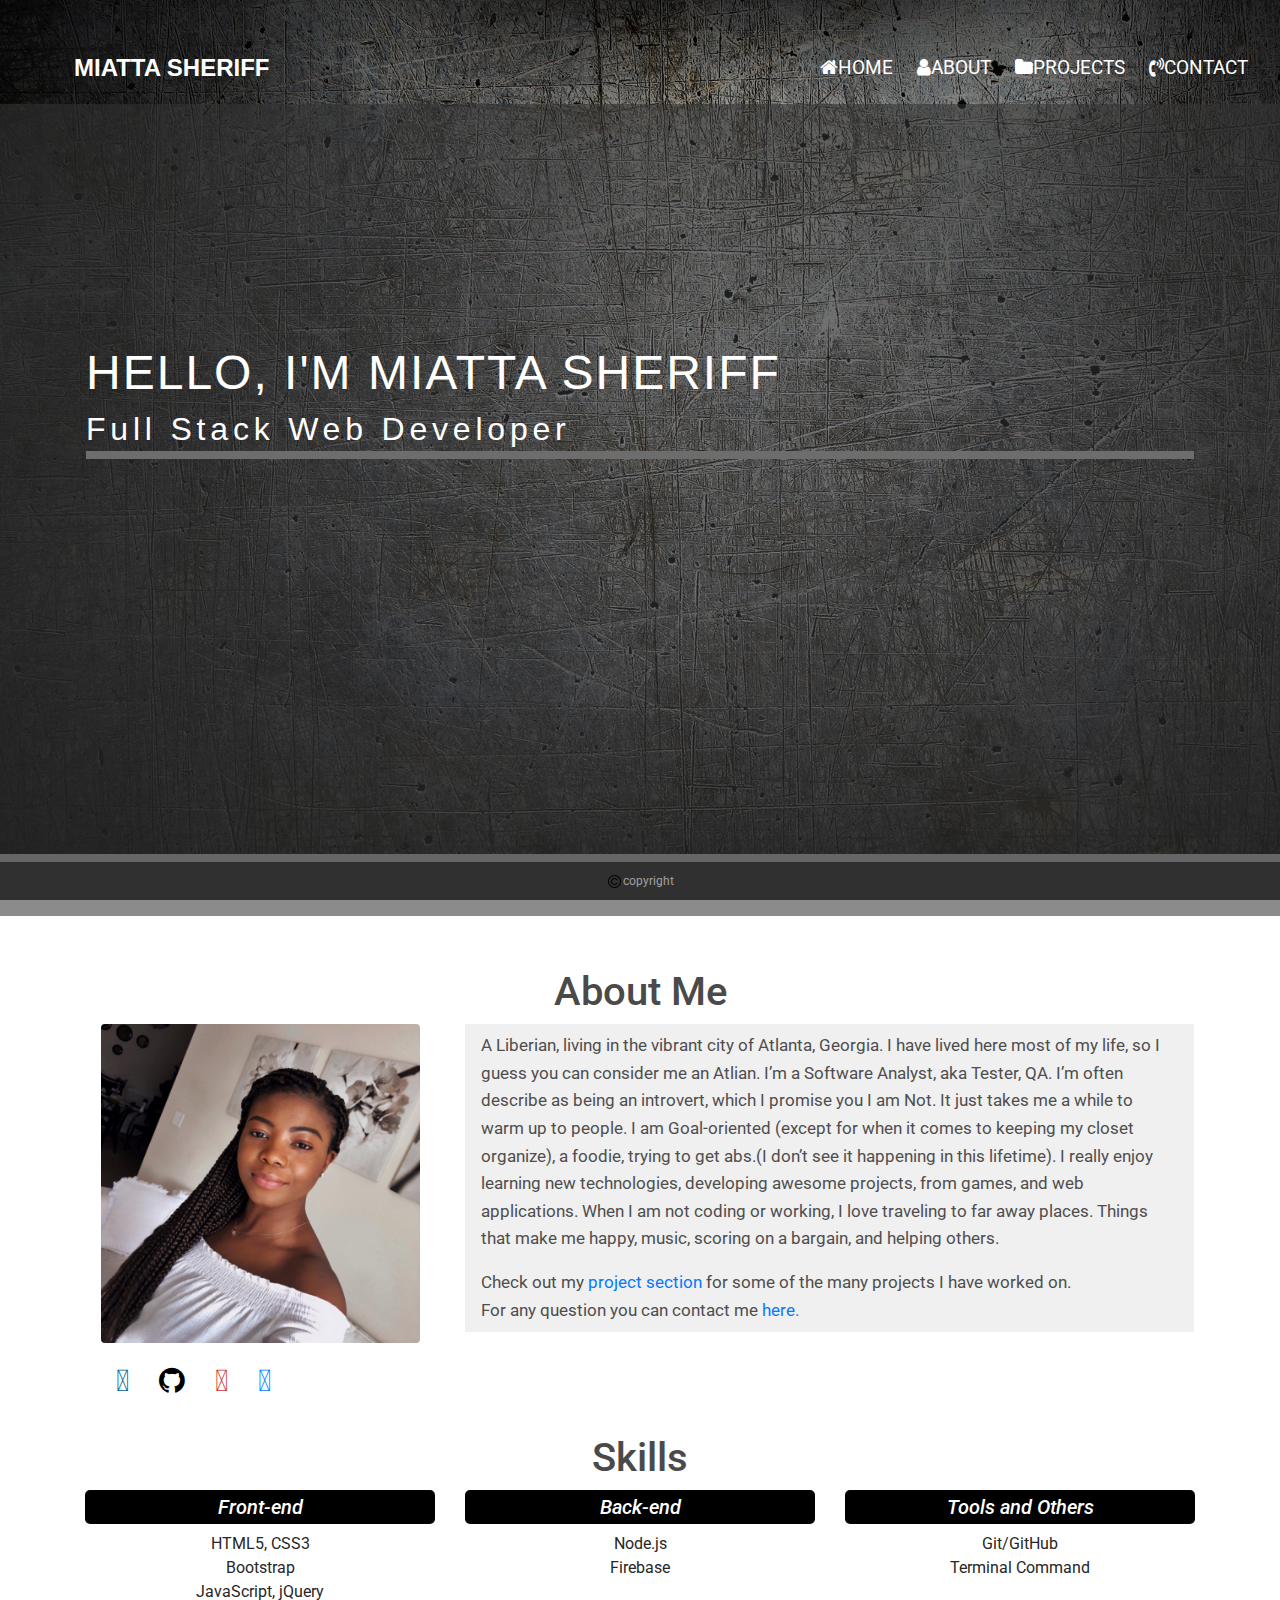
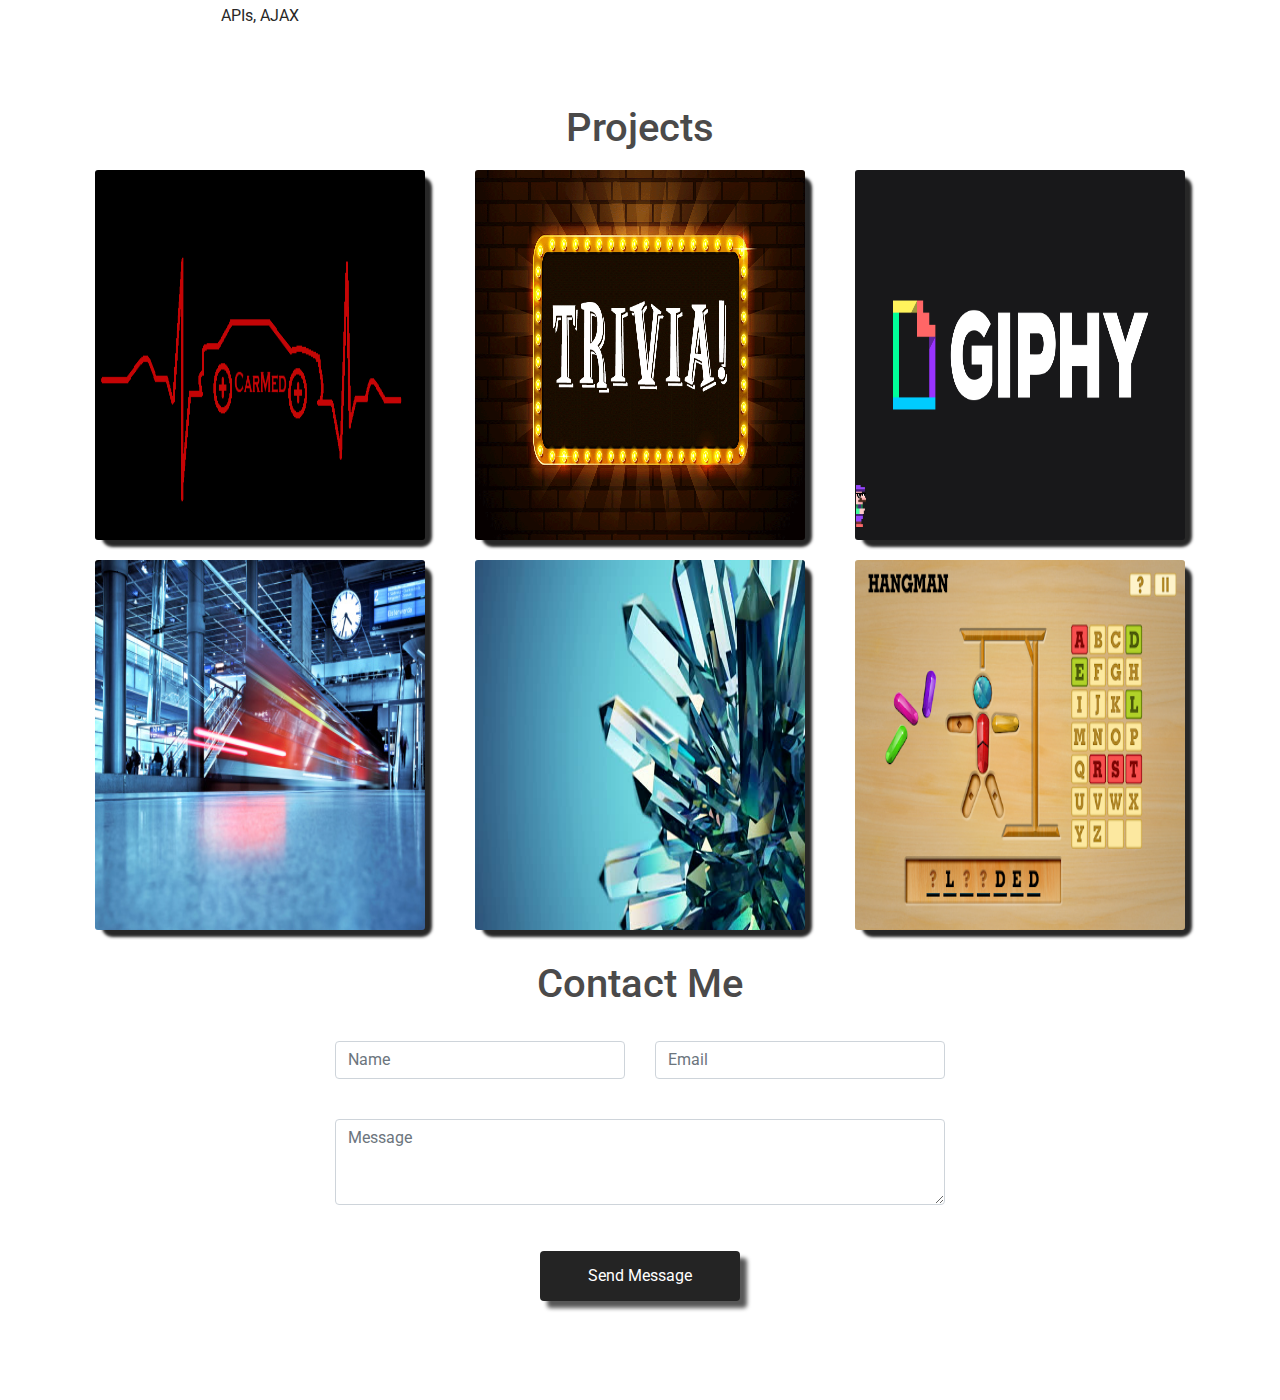
==== commit 90b49905: "update" ====
--- a/index.html
+++ b/index.html
@@ -17,7 +17,8 @@
     <title>Portfolio</title>
 </head>
 
-<body>
+<body style="background-image:url('asset/images/blackbg.jpg');">
+    
 
     <body data-spy="scroll" data-target=".navbar" data-offset="74">
         <div class="header" id="myHeader">
--- a/asset/style.css
+++ b/asset/style.css
@@ -6,7 +6,7 @@
 
 body {
   padding-top: 70px;
-  background-image: url(/Users/msheriff/profile/assets/image/blackbg.jpg);
+  /* background-image: url(https://github.com/Mia112.github.io/blackbg.jpg); */
   background-size: cover;
   background-repeat: no-repeat;
   background-attachment: fixed;
@@ -31,7 +31,7 @@
   padding: 60px 0;
   height: auto;
   color:  #4b4a4a;
-  background-image: url(/Users/msheriff/Mia-Portfolio/asset/images/bgpic.png);
+  /* background-image: url(https://github.com/Mia112.github.iobgpic.png); */
 
 }
 .polygon {
@@ -518,7 +518,7 @@
   padding: 10px;
   font-size: 16px;
   color: rgb(56, 55, 55);
-  background-image: url(/Users/msheriff/Mia-Portfolio/asset/images/bgpic.png);
+  /* background-image: url(/Users/msheriff/Mia-Portfolio/asset/images/bgpic.png); */
   margin: auto;
   width: 80%;
   margin-top: 10px;
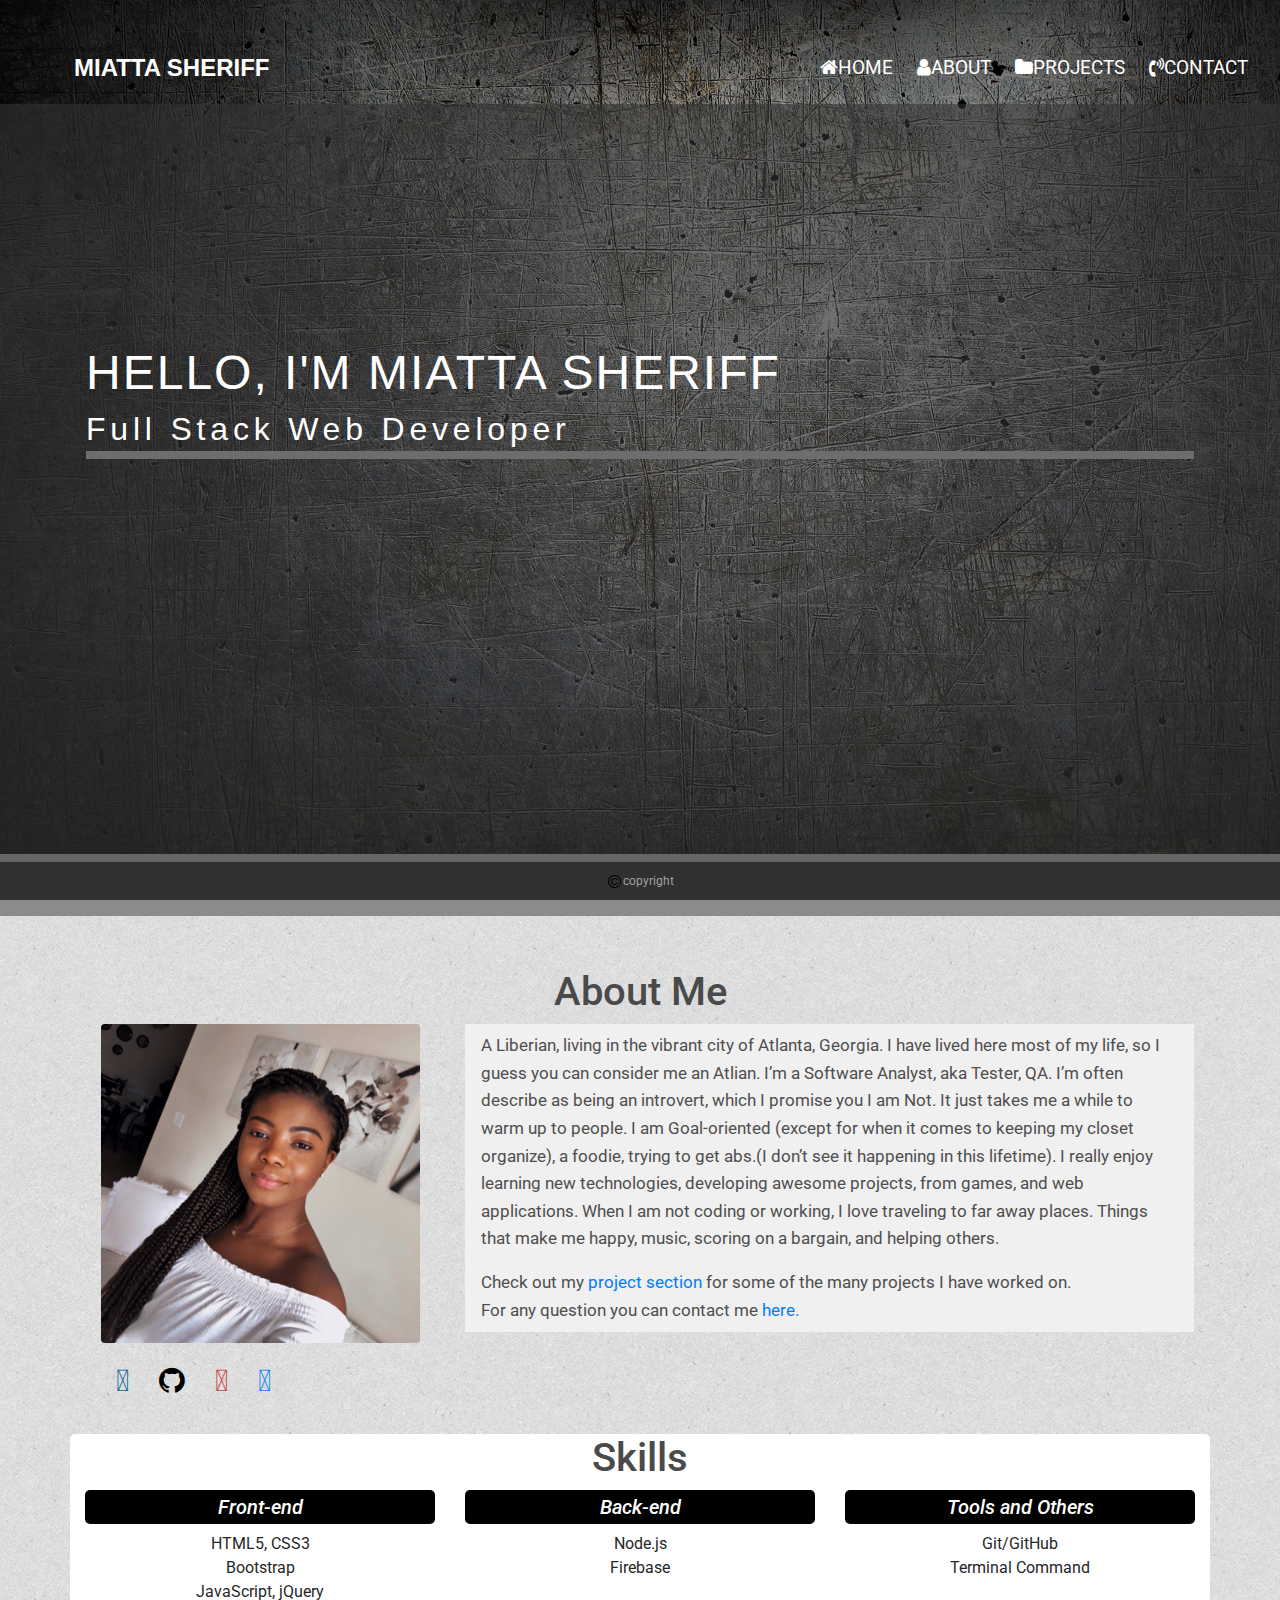
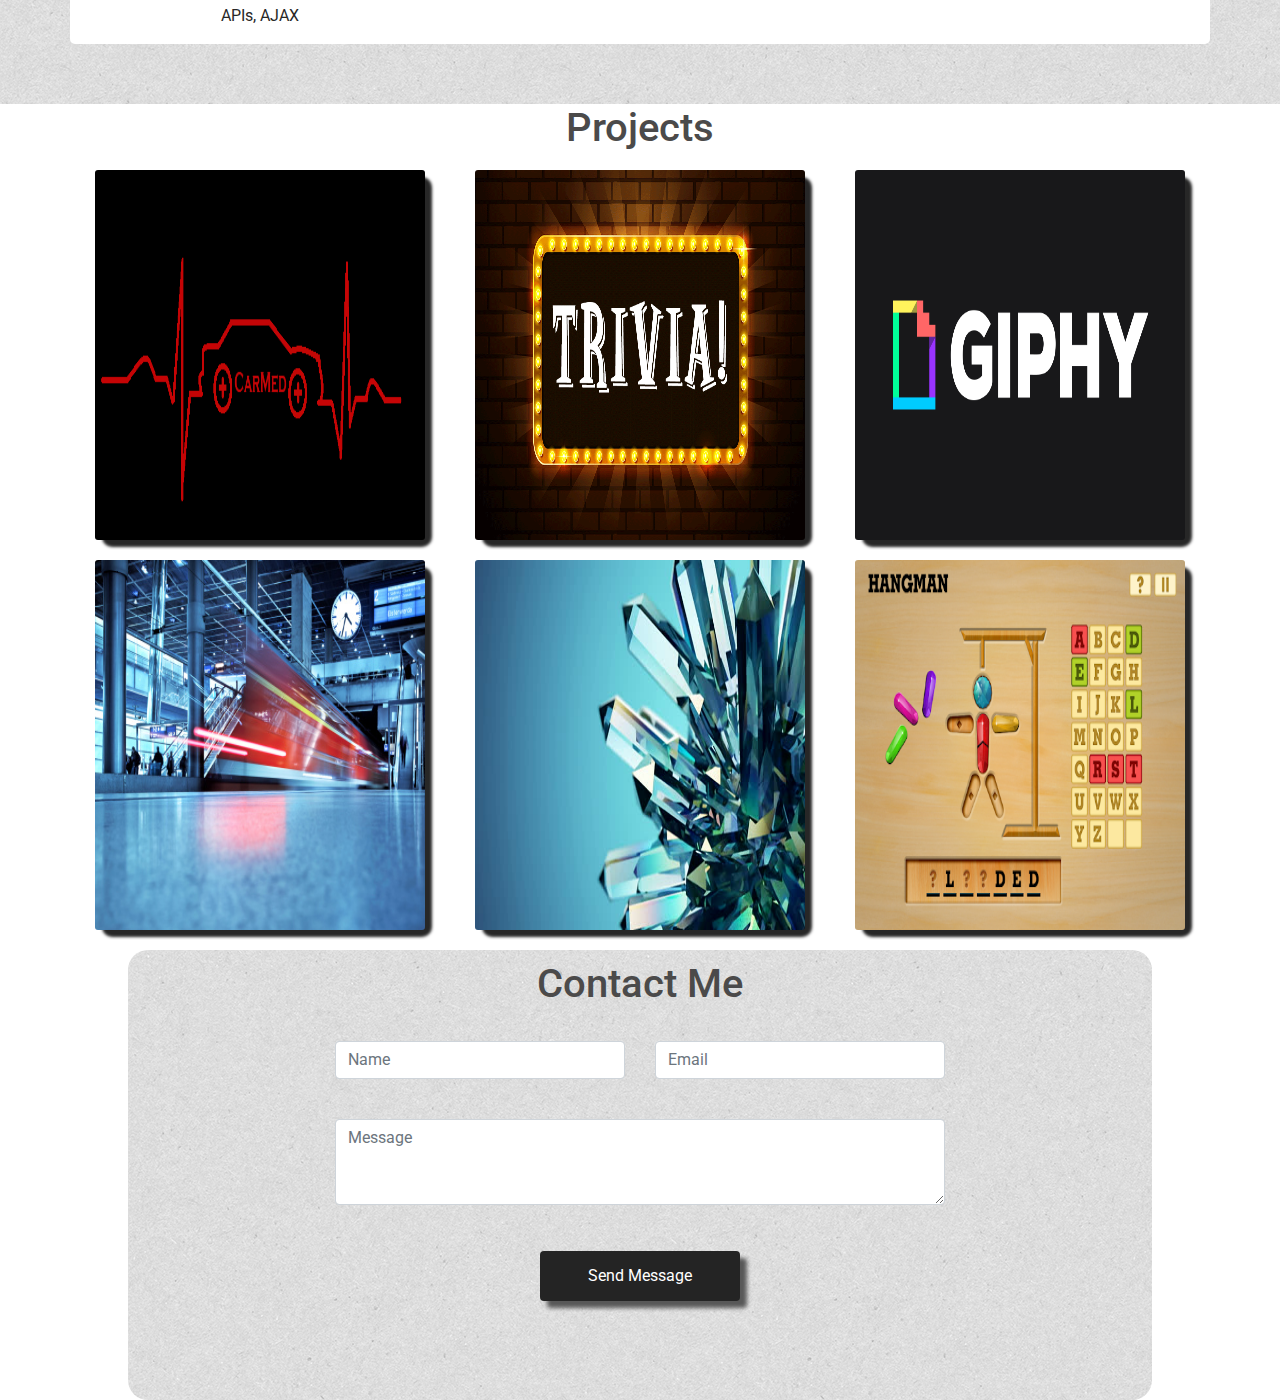
==== commit 31e95661: "more update" ====
--- a/index.html
+++ b/index.html
@@ -73,7 +73,7 @@
                     </div>
                 </div>
             </section>
-            <section id="about" class="pt-3">
+            <section id="about" class="pt-3" style="background-image:url('asset/images/bgpic.png');">
                 <div class="container content">
                     <div class="row">
                         <div class="col-12">
@@ -351,7 +351,7 @@
                 </div>
             </section>
             <!-- *************************************** CONTACT SECTION *********************************************** -->
-            <section id="contact">
+            <section id="contact" style="background-image:url('asset/images/bgpic.png');">
                 <div class="container">
                     <h1 id="contact-header">Contact Me</h1>
                     <div class="row">
